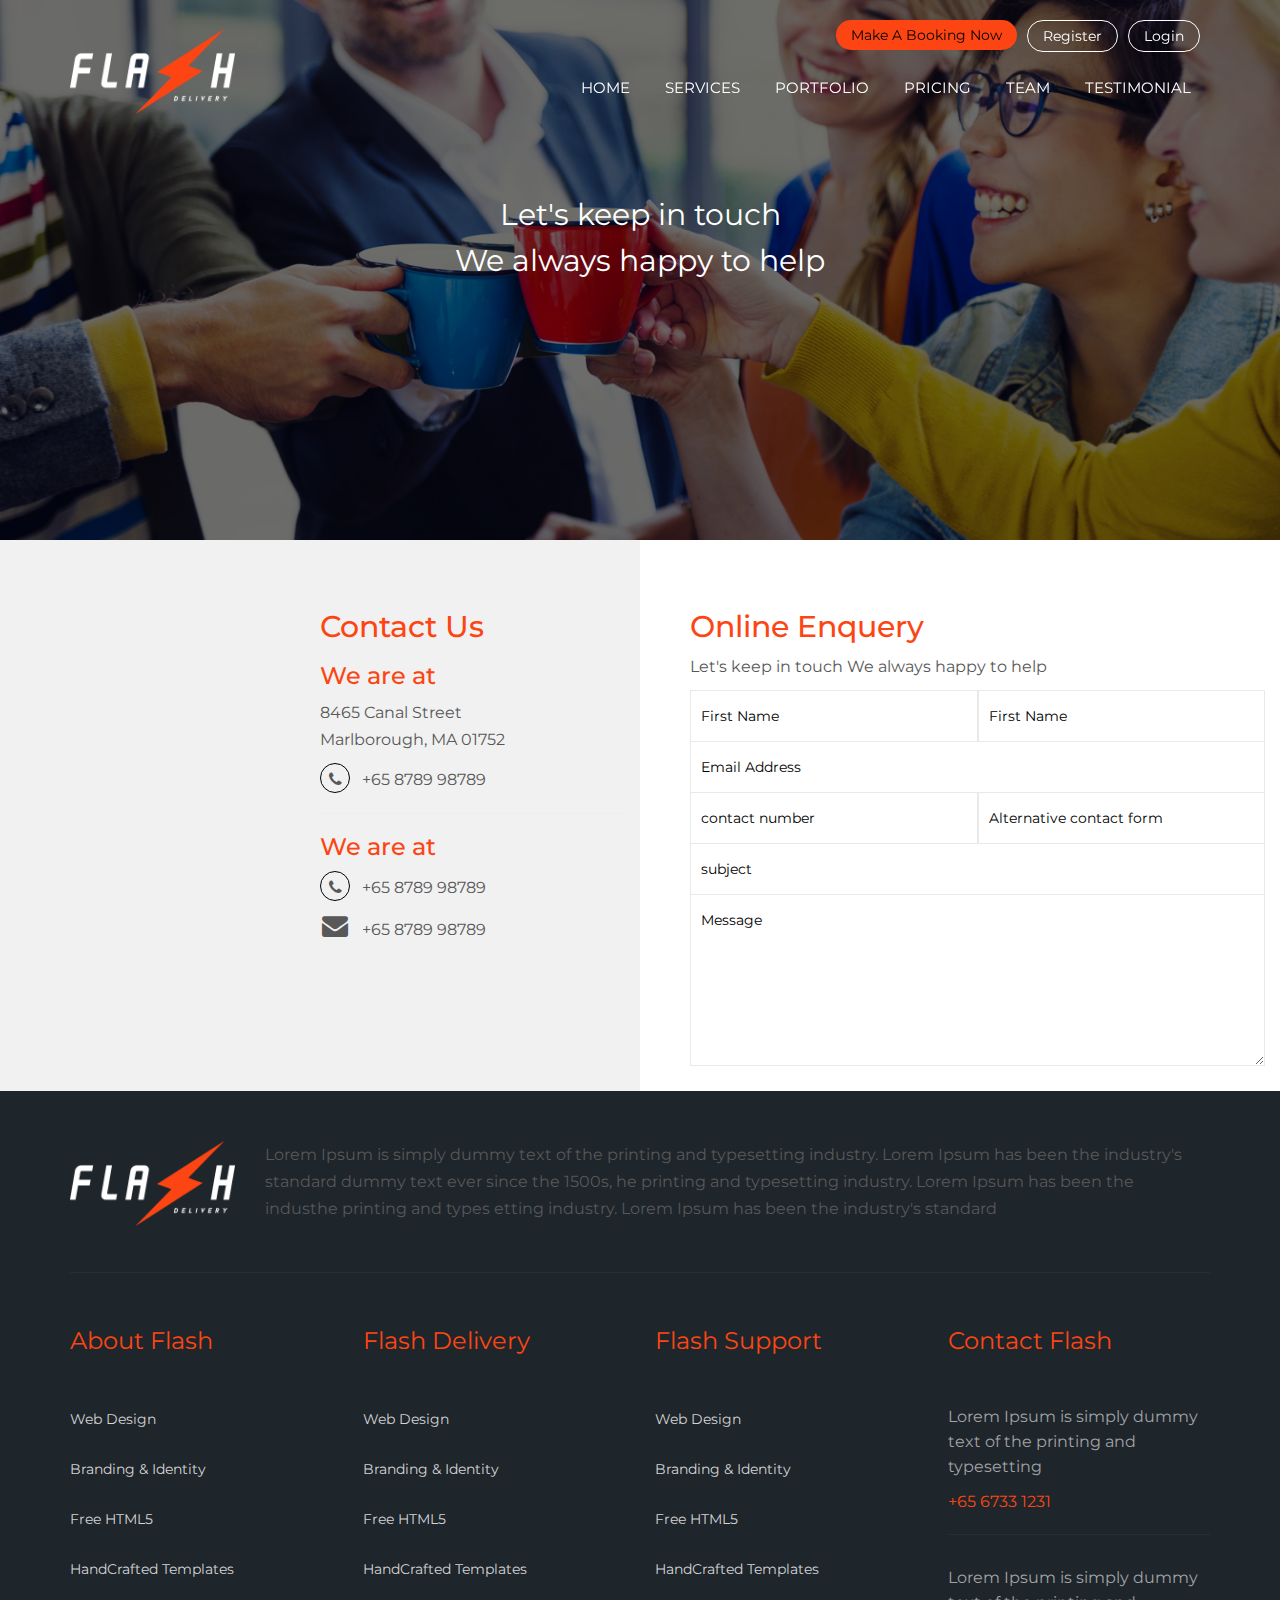
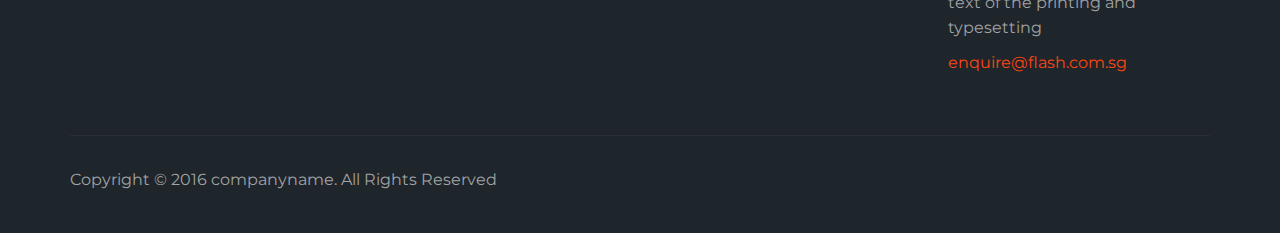
==== html/contact-us.html @ 590dda2b "first commit to bluescheme" ====
<!DOCTYPE html>
<html lang="en">

    <head>
        <meta charset="utf-8">
        <meta http-equiv="X-UA-Compatible" content="IE=edge">
        <meta name="viewport" content="width=device-width, initial-scale=1.0">
        <meta name="description" content="">
        <meta name="author" content="">
        <title>CorPorate</title>
        <!-- Bootstrap CSS -->
        <link href="css/bootstrap.min.css" rel="stylesheet">
        <!-- CSS Custom -->
        <link rel="stylesheet" type="text/css" href="css/style.css">
        <!-- favicon Icon -->
        <!--<link rel="shortcut icon" href="images/favicon.ico" type="image/x-icon">
        <link rel="icon" href="images/favicon.ico" type="image/x-icon">-->
        <!-- CSS Plugins -->
        <link href="css/font-awesome.min.css" rel="stylesheet">
        <link rel="stylesheet" href="css/animate.min.css">
        <!-- HTML5 Shim and Respond.js IE8 support of HTML5 elements and media queries -->
        <!-- WARNING: Respond.js doesn't work if you view the page via file:// -->
        <!--[if lt IE 9]>
            <script src="https://oss.maxcdn.com/libs/html5shiv/3.7.0/html5shiv.js"></script>
            <script src="https://oss.maxcdn.com/libs/respond.js/1.4.2/respond.min.js"></script>
        <![endif]-->
    </head>

    <body>
        <!-- header top section-->
        <header class="navbar-fixed-top" data-spy="affix" data-offset-top="197">
            <div class="container">
                <div class="row">
                    <div class="header_top">
                        <div class="col-md-2">
                            <div class="logo_img">
                                <a href="#"><img src="images/blu/logo.png" alt="logoimage"></a>
                            </div>
                        </div>
                        <div class="col-md-10">
                            <div class="menu_top">
                                <ul class="nav navbar-nav">
                                    <li><a href="#home" class="active">Make a booking now</a></li>
                                    <li><a href="#services" class="">Register</a></li>
                                    <li><a href="#portfolio" class="">Login</a></li>
                                </ul>
                            </div>
                            <div class="menu_bar">
                                <nav role="navigation" class="navbar navbar-default">
                                    <div class="navbar-header">
                                        <button id="menu_slide" aria-controls="navbar" aria-expanded="false" data-toggle="collapse" class="navbar-toggle collapsed" type="button">
                                            <span class="sr-only">Toggle navigation</span>
                                            <span class="icon-bar"></span>
                                            <span class="icon-bar"></span>
                                            <span class="icon-bar"></span>
                                        </button>
                                    </div>
                                    <div class="collapse navbar-collapse" id="navbar">
                                        <ul class="nav navbar-nav">
                                            <li><a href="#home" class="js-target-scroll">Home</a></li>
                                            <li><a href="#services" class="js-target-scroll">Services</a></li>
                                            <li><a href="#portfolio" class="js-target-scroll">Portfolio</a></li>
                                            <li><a href="#pricing" class="js-target-scroll">Pricing</a></li>
                                            <li><a href="#team" class="js-target-scroll">Team</a></li>
                                            <li><a href="#testimonial" class="js-target-scroll">Testimonial</a></li>
                                        </ul>
                                    </div>
                                </nav>
                            </div>
                        </div>
                    </div>
                </div>
            </div>
        </header>
        <!-- header top section-->
        <!-- banner section-->
        <section id="home" class="top_banner_bg service-bg text-center">
            <div class="container">
                <div class="row">
                    <div class="col-md-12">
                        <span class="top_banner_title">Let's keep in touch<br>We always happy to help</span>
                    </div>
                </div>
            </div>
        </section>
        <!-- Tabs Panel-->
        <section class="contact-us">
            <div class="container-fluid">
                <div class="row">
                    <div class="col-md-6 contact-info-left">
                        <h2>Contact Us</h2>
                        <h3>We are at</h3>
                        <p>8465 Canal Street<br>
                            Marlborough, MA 01752</p>
                        <p><i class="fa fa-phone"></i><span>+65 8789 98789</span></p>
                        <hr>
                        <h3>We are at</h3>
                        <p><i class="fa fa-phone"></i><span>+65 8789 98789</span></p>
                        <p><i class="fa fa-envelope"></i><span>+65 8789 98789</span></p>
                    </div>
                    <div class="col-md-6 contact-form">
                        <h2>Online Enquery</h2>
                        <p>Let's keep in touch We always happy to help</p>
                        <form class="form-group">
                            <div class="full">
                                <input type="text" placeholder="First Name" class="half"><input class="half" type="text" placeholder="First Name">
                            </div>
                            <input type="email" placeholder="Email Address" class="full">
                            <input type="text" class="half" placeholder="contact number"><input type="text" placeholder="Alternative contact form" class="alt">
                            <input type="text" placeholder="subject" class="full">
                            <textarea class="full" rows="5"  placeholder='Message'></textarea>
                        </form>
                    </div>
                </div>

            </div>

        </section>
        <footer class="footer">
            <div class="container">
                <div class="row">
                    <div class="col-md-12">
                        <div class="footer-top">
                            <div class="row">
                                <div class="col-md-2">
                                    <div class="footer-logo">
                                        <a href="#"> <img src="images/blu/logo.png" alt=""></a>
                                    </div>
                                </div>
                                <div class="col-md-10">
                                    <p>Lorem Ipsum is simply dummy text of the printing and typesetting industry. Lorem Ipsum has been the industry's standard dummy text ever since the 1500s, he printing and typesetting industry. Lorem Ipsum has been the industhe printing and types etting industry. Lorem Ipsum has been the industry's standard </p>
                                </div>
                            </div>
                        </div>
                    </div>
                    <div class="col-md-12">
                        <div class="footer-bottom">
                            <div class="row">
                                <div class="col-md-3">
                                    <h3>About Flash</h3>
                                    <ul class="float">
                                        <li><a href="#">Web Design</a></li>
                                        <li><a href="#">Branding &amp; Identity</a></li>
                                        <li><a href="#">Free HTML5</a></li>
                                        <li><a href="#">HandCrafted Templates</a></li>
                                    </ul>
                                </div>
                                <div class="col-md-3">
                                    <h3>Flash Delivery</h3>
                                    <ul class="float">
                                        <li><a href="#">Web Design</a></li>
                                        <li><a href="#">Branding &amp; Identity</a></li>
                                        <li><a href="#">Free HTML5</a></li>
                                        <li><a href="#">HandCrafted Templates</a></li>
                                    </ul>
                                </div>
                                <div class="col-md-3">
                                    <h3>Flash Support</h3>
                                    <ul class="float">
                                        <li><a href="#">Web Design</a></li>
                                        <li><a href="#">Branding &amp; Identity</a></li>
                                        <li><a href="#">Free HTML5</a></li>
                                        <li><a href="#">HandCrafted Templates</a></li>
                                    </ul>
                                </div>
                                <div class="col-md-3">
                                    <h3>Contact Flash</h3>
                                    <p>
                                        Lorem Ipsum is simply dummy text of the printing and typesetting
                                        <br><span>+65 6733 1231</span>
                                    </p>
                                    <hr>
                                    <p>
                                        Lorem Ipsum is simply dummy text of the printing and typesetting
                                        <br><span>enquire@flash.com.sg</span>
                                    </p>
                                </div>
                            </div>
                        </div>
                    </div>
                    <div class="col-md-12">
                        <div class="copyright">
                            <p>Copyright © 2016 companyname. All Rights Reserved </p>
                        </div>
                    </div>
                </div>
            </div>
        </footer>
        <script src="js/jquery.min.js"></script>
        <script src="http://maxcdn.bootstrapcdn.com/bootstrap/3.3.7/js/bootstrap.min.js"></script>
        <script src="js/interface.js"></script>
        <script type="text/javascript" src="js/main.js"></script>
    </body>
    <!-- JS Plugins -->

</html>
---- html/css/style.css ----
@charset "utf-8";

/* CSS Document */

@import 'https://fonts.googleapis.com/css?family=Montserrat:400,700';
*::-moz-selection {
    background: #f6b20e none repeat scroll 0 0;
    color: #fff;
}

::-moz-selection {
    background: #64bb67;
    color: #fff;
    text-shadow: none;
}

::selection {
    background: #64bb67;
    color: #fff;
    text-shadow: none;
}
::-webkit-input-placeholder {
   color:#000;
}

:-moz-placeholder { /* Firefox 18- */
   color:#000; 
}

::-moz-placeholder {  /* Firefox 19+ */
   color:#000; 
}

:-ms-input-placeholder {  
   color:#000;
}

body {
    background: #fff;
    font-family: 'Montserrat', sans-serif;
    font-size: 14px;
    line-height: 30px;
    overflow-x: hidden;
    position: relative;
    font-weight: 400;
    color: #fff;
}

section {
    clear: both;
    padding: 110px 0;
}

h1,
h2,
h3,
h4,
h5,
h6 {
    font-family: 'Montserrat', sans-serif;
}


/*h1 {
    font-size: 66px;
}

h2 {
    font-size: 46px;
}

h3 {
    font-size: 36px;
}

h4 {
    font-size: 32px;
}

h5 {
    font-size: 26px;
}

h6 {
    font-size: 22px;
}
*/

ul {
    list-style-type: none;
    margin: 0;
    padding: 0;
}

p {
    font-size: 16px;
    color: #585858;
    line-height: 27px;
}

.secondary-bg {
    background-color: #010a1c;
}

.primary-bg {
    background-color: #fff;
}

.third-bg {
    background-color: #000711;
}

.fourth-bg {
    background-color: #000205;
}

.fifth-bg {
    background-color: #f0efef;
}

a {
    transition-duration: 0.3s;
    -moz-transition-duration: 0.3s;
    -o-transition-duration: 0.3s;
    -webkit-transition-duration: 0.3s;
    -ms-transition-duration: 0.3s;
    text-decoration: none;
    color: #fff;
}

a:hover {
    text-decoration: none;
}

.padding_bottom_none {
    padding-bottom: 0px;
}

.padding_none {
    padding: 0;
}

.clear {
    clear: both;
}

img {
    max-width: 100%;
}

.section_heading.primary-bg > a {
    text-decoration: none;
}

.section_heading.secondary-bg.recent_post > a {
    text-decoration: none;
}

.container {
    position: relative;
    z-index: 1;
}


/*============
  header
===================*/

header {
    background: transparent;
    margin: 0 auto;
    padding: 0;
}

.logo_img {
    padding: 9px 0;
}

.header_top {
    padding: 20px 0;
    transition: all .5s ease-in-out;
}


/* Button styling goes herer */


/*=========
  menu
==========*/

.menu_top a {
    border: 1px solid #fff;
    margin-right: 10px;
    padding: 5px 15px !important;
    border-radius: 20px;
    text-transform: capitalize;
}

.menu_top a.active {
    background-color: #fc4513;
    border: none;
}

.menu_bar {
    float: right;
}

.menu_top {
    float: right;
}

.dropdown .dropdown-toggle::after {
    content: "";
    font-family: fontawesome;
    font-size: 10px;
    font-weight: 400;
    margin: 0 3px;
    position: absolute;
}

.dropdown .dropdown-toggle {
    position: relative;
}

.navbar.navbar-default,
#navbar.collapse.navbar-collapse {
    background-color: transparent;
}

.navbar {
    border: 0 solid hsla(0, 0%, 0%, 0);
    margin-bottom: 0;
    position: relative;
}

.collapse.navbar-collapse {
    background: hsl(0, 0%, 0%) none repeat scroll 0 0;
    margin: 0 auto;
    text-align: right;
}
.navbar ul.nav.navbar-nav {
    float: none;
    text-align: center;
}

.navbar ul.nav.navbar-nav {
    display: inline-block;
    float: none;
    vertical-align: middle;
    margin-top: 20px;
}

.navbar ul.nav.navbar-nav li {
    margin: 0;
    padding: 0 5px;
}

.navbar ul.nav.navbar-nav li:first-child {
    border-left: 0px;
}

.navbar ul.nav.navbar-nav li:last-child {
    border-right: 0px;
}

.navbar ul.nav.navbar-nav li a {
    color: hsl(0, 0%, 100%);
    font-family: 'Montserrat', sans-serif;
    font-size: 15px;
    font-weight: 400;
    padding-left: 10px;
    padding-right: 13px;
    padding-top: 5px;
    padding-bottom: 5px;
    text-transform: uppercase;
    border: 1px solid transparent;
}

.navbar ul.nav.navbar-nav li a:hover {
    border: 1px solid #fff;
    color: #fff;
}

.navbar ul.nav.navbar-nav li.active a {
    background-color:transparent;
    color: #fff;
}

.navbar-collapse {
    overflow-x: visible;
    padding-left: 0;
    padding-right: 0;
}

@media (min-width:990px) {
    .navbar-collapse {
        display: inline-block;
    }
}


/* Banner */

.top_banner_bg {
    background-image: url(../images/blu/banner_image.png);
    background-position: center center;
    background-repeat: no-repeat;
    background-size: cover;
    min-height: 540px;
    padding: 15% 0;
}
.top_banner_bg .top_banner_title{
    font-size: 30px;
    display: inline-block;
    width: 60%;
    margin-bottom: 50px;
    line-height: 46px;
}
.top_banner_bg form select {
    padding: 0px 0 0 42px;
    border: 1px solid white;
    background: transparent;
    -webkit-border-radius: 44px;
    -o-border-radius: 44px;
    -ms-border-radius: 44px;
    border-radius: 44px;
    width: 250px;
    position: relative;
    -webkit-appearance: none;
    -moz-appearance: none;
    appearance: none;
    height: 45px;
}

.top_banner_bg form select option {
    color: #000;
}

.select-wrapper {
    position: relative;
    margin: 0 10px;
}

.select-wrapper:after {
    content: '\f107';
    font-family: FontAwesome;
    color: #fff;
    display: inline-block;
    position: absolute;
    right: 20px;
    top: -5px;
    pointer-events: none;
    font-size: 30px;
}

.select-wrapper:before {
    content: '\f041';
    font-family: FontAwesome;
    color: #bfbebc;
    display: inline-block;
    position: absolute;
    left: 16px;
    top: -5px;
    pointer-events: none;
    font-size: 20px;
}

.top_banner_bg form input[type="submit"] {
    background: #fc4513;
    border: none;
    border-radius: 20px;
    padding: 8px 30px;
    text-transform: capitalize;
    border: 1px solid #fc4513;
    transition: all .5s ease-in-out;
}
.top_banner_bg .select_service:before{
    content: '\f1b2';
    font-family: FontAwesome;
    color: #bfbebc;
    display: inline-block;
    position: absolute;
    left: 16px;
    top: -5px;
    pointer-events: none;
    font-size: 20px;

}
.top_banner_bg form input[type="submit"]:hover {
    background: transparent;
    border: 1px solid #fff;
}


/* download bar section */

.download_bar {
    background-color: #1e252b;
    padding: 20px 0;
}

.download_button span {
    display: inline;
}

.download_button img {
    display: inline;
    margin-left: 20px;
}


/*----- Service section ------*/

.service .service-single h4 strong {
    color: #fc4513;
}

.service .service-single a {
    background-color: #fc4513;
    border-radius: 20px;
    padding: 12px 25px;
    text-transform: capitalize;
}

.service .service-single p:last-child {
    margin-top: 25px;
}
.service-single img{
    height: 60px;
    margin: 0 auto 30px;
}

/*----- Flash delivery section ------*/

.flash-delivery {
    background-image: url("../images/blu/delivery_bg.png");
    background-repeat: no-repeat;
    background-size: cover;
    background-attachment: fixed;
    background-position: center center;
    color: #fff;
}
.delivery-single{
    padding: 20px 0;
}

.flash-delivery .delivery-single p {
    text-align: justify;
    color: #fff;
}

.flash-delivery .delivery-single h4 {
    padding-bottom: 20px;
    text-align: left;
}

.flash-delivery h2 {
    padding: 0 0 50px;
}


/*----- video section ------*/

.video-section h4 {
    padding: 0 20%;
    color: #fc4513;
    font-size: 30px;
}

.video-section p {
    padding: 30px 25%;
}

/*------ Service page style-----*/
.service-bg{
    background-image: url(../images/blu/service_bg.png) !important;
}

/*------ tabs panel atyle------*/
.TabsPanel{
    color:#000;
    padding-top: 0;
}
.nav-pills{
    background: #1e252b;
}
.nav-pills>li {
    float: left;
    width: 33%;
    background: #1e252b;
    text-align: center;
    border-right: 1px solid #4d2c26;
    margin: 0;
    padding: 0;
}
.nav-pills>li:last-child{
    border: none;
    width: 34%;
}
.nav-pills>li>a{
    padding: 20px 15px;
    color: #fc4513;
    font-size: 20px;
}
.nav-pills>li.active>a:focus,.nav>li.active>a:hover,.nav>li.active>a{
    background: #fc4513;
    color: #000;
}
.nav-pills>li.active:after {
    content: '';
    display: block;  
    position: absolute;
    left:45%;
    top: 100%;
    width: 0;
    height: 0;
    border-top: 15px solid #fc4513;
    border-right: 20px solid transparent;
    border-bottom: 0 solid transparent;
    border-left: 20px solid transparent;
}
.nav-pills>li>a{
    border-radius: 0;
}
.nav-pills>li+li {
    margin-left: 0px;
}
.tab-pane{
    padding: 60px 20%;
}
.tab-pane h3{
    color: #fc4513;
    padding:0 20px 20px;
    line-height: 30px;
}
.TabsPanel h2{
    color: #fc4513;
    text-align: center;
    padding: 40px 0 25px;
}
.TabsPanel h4{
    color: #fc4513;
    text-align: left;
    padding: 15px 0px;
}

/*------ Faq page style-----*/

.faq .nav-pills>li.active:after {
    content: '';
    display: block;  
    position: absolute;
    left:45%;
    top: 100%;
    width: 0;
    height: 0;
    border-top: 0px solid #fc4513;
    border-right: 20px solid transparent;
    border-bottom: 0 solid transparent;
    border-left: 0px solid transparent;
}
.faq-bg{
    background-image: url(../images/blu/faq_bg.png) !important;
}
.faq-bg img{
    display: inline;
    margin-right: 10px;
    padding-bottom: 20px;
}
.faq-tab .tab-pane{
    padding:20px;
}
.faq-tab .panel-default{
    border-bottom: 1ps solid #ececc;
    border-top: none;
    border-left: none;
    border-right: none;
    position: relative;
}
.faq-tab .panel-heading{
    border: none;
    background: none;
    padding: 0;
    border-bottom: none;
    position: relative;
}
.faq-tab .panel-title a{
    padding-left: 80px;
    text-decoration: none;
}

.faq-tab .panel-body{
    border-top:none !important;
    padding: 15px 0;
    text-align: left;
}
.faq-tab .panel-collapse{
    padding-left:120px;
}
.faq-tab h4{
    color: #fc4513;
    text-align: left;
    padding: 25px 0px;
    font-size: 28px;
}
.more-less {
    float: left;
    color: #aaaaaa;
    height: 40px;
    width: 40px;
    border-radius: 50%;
    border: 1px solid #aaa;
    text-align: center;
    line-height: 40px !important;
    font-size: 20px !important;
    font-weight: 400 !important;
}
/*------contact us page-----*/
.contact-info-left{    
        padding-left: 25%;
        padding-top: 50px;
}
.contact-us{
    background: #f1f1f1;
    padding: 0px;
}
.contact-form{
    background: #fff;
    padding-top: 50px;
    padding-left: 50px;
}
.contact-info-left h2,.contact-form h2,.contact-info-left h3{
    color: #fc4513;
}
.contact-info-left i.fa-phone{
    height: 30px;
    width: 30px;
    border: 1px solid #000;
    border-radius: 50%;
    text-align: center;
    line-height: 30px;
    margin-right: 12px;
}
.contact-info-left i.fa-envelope{
    height: 30px;
    width: 30px;
    text-align: center;
    line-height: 30px;
    margin-right: 12px;
    font-size: 26px;
}
.contact-form textarea{
    padding: 10px;
}

.contact-form textarea{
    border-top: 1px solid #e9e9e9;
    border-left: 1px solid #e9e9e9;
    border-bottom:1px solid #e9e9e9;
    border-right: 1px solid #e9e9e9;
}
.contact-form input[type='text'],.contact-form input[type='email']{
    border-top: 1px solid #e9e9e9;
    border-left: 1px solid #e9e9e9;
    border-bottom: 0px;
    border-right: 1px solid #e9e9e9;
}
.contact-form input{
    padding: 10px;
    color:#000;
}
.half{
    width: 50%;
}
.full{
    width: 100%;
}
.alt{
    width: 50%;
}
/*--- how it works page-----*/
.hw_banner{
    padding: 15% 0 10%;
}
.hw_banner .top_banner_title{
    width: 70%;
}
.pointer{
    position: absolute;
    left: 27%;
    top: 50px;
}
.pointer a{
    color: #c8c8c8;
    -webkit-border-radius: 50%;
    -moz-border-radius: 50%;
    border-radius: 50%;
    border: 1px solid #cdcdcd;
    display: inline-block;
    height: 40px;
    width: 40px;
    text-align: center;
    line-height: 40px;
    margin: 0 30px;
    background: #fff;
}
.red{
    background: #fc4513 !important;
    color: #fff !important;
}

/*--------slideshow------*/
.slideshow{
    padding-top: 70px;
    padding-bottom: 180px;
    background: #f1f1f1;
}
.slideshow h2{
    color: #fc4513;
    text-align: center;
}
/*------driver page text banner-----*/
.text-banner h2{
    color: #fc4513; 
    padding: 10px;
}
.text-banner{background: #1e252b;}
.text-banner p{padding: 10px;color: #fff;}
.text-banner img{
    display: inline;
    margin-right: 10px;
}
/*--------footer---------*/

footer {
    padding: 50px 0 0;
    background-color: #1e252b;
}

.footer-top {
    border-bottom: 1px solid #282e33;
    float: left;
    padding-bottom: 40px;
    margin-bottom: 35px;
}

.footer-bottom h3 {
    color: #fc4513;
    padding-bottom: 30px;
    font-weight: 400;
}

.footer-bottom ul li {
    padding: 10px 0;
}

.footer-bottom ul li a {
    color: #d3d4d5;
}

.footer-bottom p {
    color: #a2a3a5;
    line-height: 25px;
    padding-top: 10px;
}

.footer-bottom hr {
    border-color: #282e33;
}

.footer-bottom span {
    color: #fc4513;
    margin-top: 10px;
    display: block;
}

.copyright {
    padding: 30px 0;
    border-top: 1px solid #282e33;
    margin-top: 50px;
    color: #a2a3a5;
}

.copyright p {
    color: #a2a3a5;
}


/*-----affix code------*/
.affix{
    background: #000;
}
.affix .header_top{
    padding: 0;
}
/*----------3d slider styling------*/
.dg-container{
    width: 90%;
    height: auto;
    position: relative;
    padding-bottom: 200px;
}
.dg-wrapper{
    width: 200px;
    height: 316px;
    margin: 0 auto;
    position: relative;
    -webkit-transform-style: preserve-3d;
    -moz-transform-style: preserve-3d;
    -o-transform-style: preserve-3d;
    -ms-transform-style: preserve-3d;
    transform-style: preserve-3d;
    -webkit-perspective: 1000px;
    -moz-perspective: 1000px;
    -o-perspective: 1000px;
    -ms-perspective: 1000px;
    perspective: 1000px;
}
.dg-wrapper a{
    width: 482px;
    height: 316px;
    display: block;
    position: absolute;
    left: 0;
    top: 0;
}
.dg-wrapper a.dg-transition{
    -webkit-transition: all 0.5s ease-in-out;
    -moz-transition: all 0.5s ease-in-out;
    -o-transition: all 0.5s ease-in-out;
    -ms-transition: all 0.5s ease-in-out;
    transition: all 0.5s ease-in-out;
}
.dg-wrapper a img{
    display: block;
    padding: 70px 0px 0px 1px;
}
.dg-wrapper a div{
    font-style: italic;
    text-align: center;
    line-height: 50px;
    text-shadow: 1px 1px 1px rgba(255,255,255,0.5);
    color: #333;
    font-size: 16px;
    width: 100%;
    display: none;
    position: absolute;
    top: 0;
    right: 90px;
}
.dg-wrapper a.dg-center div{
    display: block;
}
.dg-container nav{
    z-index: 1000;
    float: left;
    width: 100%;
}
.dg-container nav span{
    float: left;
    cursor:pointer;
    width: 24px;
    height: 25px;
    opacity: 0.8;
}
.dg-container nav span:hover{
    opacity: 1;
}
.dg-container nav span.dg-next{
    background-position: top right;
    margin-left: 10px;
}
.dg-prev{
    position: absolute;
    top: 60%;
    left: 29%;
}
.dg-next{
    position: absolute;
    right: 23%;
    top: 60%;
}
.dg-prev i,.dg-next i{
    background: #fff;
    color: #d6d6d6;
    border: 1px solid;
    height: 40px;
    width: 40px;
    border-radius: 50%;
    text-align: center;
    line-height: 36px;
    margin: 0;
    transition: all .5s ease-in-out;
}
.dg-prev i{
    padding-right: 5px;
}
.dg-next i{
    padding-left: 0px;
}
.dg-prev i:hover,.dg-next i:hover{
    border: 1px solid #000;
    color: #000;
}
/*-------- responsive----------*/

@media (max-width:767px) {
    .collapse.navbar-collapse {
        overflow: scroll;
    }
    .dropdown-menu {
        position: relative;
        width: 100%;
    }
    .navbar-fixed-bottom .navbar-collapse,
    .navbar-fixed-top .navbar-collapse {
        max-height: 365px;
    }
    .tags > ul {
        margin: 0 auto;
        padding: 0;
        text-align: center;
        width: 170px;
    }
    .navbar.navbar-default,
    #navbar.collapse.navbar-collapse {
        background-color: hsl(0, 0%, 0%);
    }
    .section_sub_btn .btn.btn-default {
        padding: 10px 20px;
    }
    .footer_top li {
        font-size: 15px;
        height: 45px;
        line-height: 3;
        margin: 7px 5px;
        text-align: center;
        width: 45px;
    }
    .footer_bottom.fourth-bg a {
        font-size: 15px;
        height: 30px;
        line-height: 28px;
        width: 30px;
    }
    .footer_bottom p {
        font-size: 13px;
    }
    .blog_post > p {
        font-size: 15px;
    }
    .blog_post > h4 {
        font-size: 25px;
    }
    .tag-detail {
        text-align: center;
    }
    section.coming_soon_bg {
        padding: 60px 0 90px;
    }
    .coming_soon_img {
        margin: 50px 0;
        text-align: center;
    }
    .coming_soon_footer a {
        font-size: 18px;
    }
    .coming_soon_footer ul {
        float: none;
        text-align: center;
    }
    .coming_soon_footer p {
        font-size: 13px;
        display: block;
        text-align: center;
    }
    .search_btn-2 .btn.btn-default {
        border-radius: 15px;
    }
    .email_field .form-control {
        width: 100%;
    }
    .search_btn-2 {
        text-align: center;
        width: 100%;
        position: inherit;
        margin-bottom: 60px;
    }
    #defaultCountdown {
        margin: 0 auto;
        padding: 10px 0 0px;
        text-align: center;
    }
    #defaultCountdown .countdown-section .countdown-period {
        font-size: 14px;
        line-height: 45px;
    }
    #defaultCountdown .countdown-section .countdown-amount {
        font-size: 27px;
        line-height: 20px;
        padding: 16px 0;
    }
    #defaultCountdown .countdown-section {
        height: 144px;
        margin: 0 7px 0 auto;
        width: 55px;
    }
    .coming_soon_detail h2 {
        font-size: 31px;
        line-height: 40px;
        text-align: center;
    }
    .coming_soon_detail {
        width: 100%;
        margin-top: 40px;
    }
    .panel-body {
        padding: 10px 0;
        text-align: center;
    }
    .panel-title a {
        font-size: 20px;
    }
    .about_us_img {
        float: none;
    }
    .about_us_detail li {
        float: none;
        width: 100%;
    }
    .text_404 {
        float: none;
        margin: 0 auto;
        width: 100%;
    }
    .text_404 h1 {
        font-size: 140px;
        padding-bottom: 0;
    }
    .not_found {
        float: none;
        margin: 0 auto;
        width: 100%;
    }
    .not_found h2 {
        font-size: 72px;
    }
    .not_found h3 {
        font-size: 35px;
        line-height: 50px;
        margin: 0;
    }
    .error_detail h3 {
        font-size: 25px;
    }
    .error_form .form-control {
        width: 100%;
    }
    .search_btn {
        position: inherit;
    }
    .navbar ul li {
        border-left: none;
        border-right: none;
    }
    .nav_icon {
        display: block;
        margin: 10px 0;
    }
    .nav.navbar-nav.navbar-right {
        display: none;
        margin-top: 15px;
    }
    .menu_bar ul li {
        padding: 10px 20px;
        text-align: left;
        display: block;
        cursor: pointer;
    }
    .navbar ul li {
        line-height: 15px;
        list-style: outside none none;
        margin: 5px 0;
        padding: 0;
        vertical-align: middle;
        width: 100%;
    }
    .navbar {
        padding: 5px 0;
        position: relative;
    }
    .navbar-toggle {
        float: none;
        margin: 10px;
        padding: 10px;
    }
    .navbar-header {
        text-align: center;
    }
    .navbar ul.nav.navbar-nav {
        display: block;
    }
    .navbar ul.nav.navbar-nav li a {
        text-align: center;
    }
    .menu_bar {
        display: inline;
        padding: 15px 0;
    }
    .navbar-collapse {
        border-top: none;
    }
    .dropdown-menu li:hover {
        background: hsl(39, 100%, 50%) none repeat scroll 0 0;
        color: #fff;
    }
    .navbar-default .navbar-nav > .open > a,
    .navbar-default .navbar-nav > .open > a:focus,
    .navbar-default .navbar-nav > .open > a:hover {
        background-color: hsl(39, 100%, 50%);
        color: hsl(0, 0%, 33%);
    }
    .navbar-default .navbar-nav .open .dropdown-menu > li > a:focus,
    .navbar-default .navbar-nav .open .dropdown-menu > li > a:hover {
        background-color: hsla(0, 0%, 0%, 0);
        color: hsl(0, 0%, 100%);
    }
    .logo_img {
        float: left;
        padding: 9px 0;
        position: relative;
        z-index: 1;
    }
    .present {
        text-align: center;
    }
    .present h1 {
        font-size: 40px;
        line-height: 60px;
        padding-bottom: 50px;
    }
    .section_btn {
        margin: 20px 0 30px;
    }
    .present_img {
        margin: 0 auto;
        text-align: center;
    }
    .section_heading h2 {
        font-size: 35px;
        line-height: 50px;
    }
    .section_heading h4 {
        font-size: 20px;
        line-height: 30px;
    }
    .features_detail {
        margin-top: 30px;
    }
    .features_detail li {
        border-right: none;
        text-align: center;
        width: 100%;
    }
    .features_img {
        text-align: center;
        width: 100%;
    }
    .services_img {
        display: none;
    }
    .services_img_n {
        margin: 0 auto;
        padding: 20px 5px 0;
        text-align: center;
        width: 100%;
    }
    .services_detail {
        margin: 0 0 30px;
        text-align: center;
    }
    .services_detail li {
        padding: 50px 0 0px;
        margin: 0 auto;
    }
    .services_detail span {
        float: none;
    }
    .services_detail h5 {
        float: none;
        padding: 10px 20px 5px;
        display: block;
    }
    .services_detail p {
        float: none;
        width: 100%;
    }
    .how_it_work_m {
        margin-top: 15px;
        text-align: center;
    }
    .how_it_work_m.text-right h5::before {
        display: none;
    }
    .how_it_work_m.text-right h5::after {
        display: none;
    }
    .how_it_work_m.text-right h5 {
        line-height: 35px;
    }
    .how_it_work_m p {
        margin: 0 0 30px;
    }
    .workng_img {
        margin: 0 auto 40px;
    }
    .how_it_work_m.text-let h5::before {
        display: none;
    }
    .how_it_work_m.text-left h5::after {
        display: none;
    }
    .how_it_work_m.text-left h5 {
        line-height: 35px;
    }
    .tags li {
        background: hsl(0, 0%, 100%) none repeat scroll 0 0;
        display: block;
        margin: 10px 0;
        width: 100%;
    }
    .port_img1 {
        float: none;
        padding: 0;
        margin-bottom: 15px;
    }
    .table-1 {
        margin: 10px 0 25px;
    }
    .member_img {
        margin: 0 auto;
        text-align: center;
        width: 77%;
    }
    .member_name {
        margin: 0 auto;
        width: 77%;
    }
    .member_detail {
        margin: 0 0 30px;
    }
    .testimonial_slide {
        width: 100%;
        padding: 15px 0 0 15px;
    }
    .testi-text {
        padding: 0 16px;
    }
    article {
        margin: 0 0 70px;
    }
    .blog_detail {
        width: 90%;
    }
    .blog_image {
        text-align: center;
        margin: 0 auto;
    }
    .contact_text h5 {
        line-height: 40px;
        margin: 0;
        padding: 7px 1px 5px 30px;
        width: 200px;
        font-size: 16px;
    }
    .contact_text span {
        padding: 11px 0;
    }
    .contact_text li {
        display: block;
        margin: 0 auto;
    }
    .contact_text {
        margin-left: auto;
        margin-top: 45px;
    }
    .subscribe {
        text-align: center;
    }
    .workng_img {
        margin: 30px auto 40px;
    }
    .section_btn .btn.btn-default {
        margin: 20px 5px 0;
    }
    .footer_top > h4 {
        font-size: 20px;
        line-height: 30px;
        margin: 0 auto 25px;
    }
    .features_detail li:nth-child(2n) {
        text-align: center;
    }
    .features_detail li:nth-last-child(2) {
        border-bottom: 1px solid hsl(0, 0%, 80%);
    }
    .pull-right {
        float: none;
        width: 100%;
    }
    .contact_text span {
        font-size: 30px;
    }
}

@media (min-width:500px) and (max-width:991px) {
    .tags li {
        display: inline-block;
        list-style: outside none none;
        margin: 10px 10px;
    }
    .subscribe_form .form-group {
        margin-bottom: 20px;
        padding: 0;
    }
    .contact_form .form-group {
        margin-bottom: 20px;
        padding: 0;
    }
    .contact_text h5 {
        width: auto;
    }
    .tag-detail {
        text-align: center;
    }
    section.coming_soon_bg {
        padding: 60px 0 200px;
    }
    .form-group {
        margin-bottom: 45px;
        padding: 60px 0 40px;
    }
    .search_btn-2 .btn.btn-default {
        border-radius: 0 15px 15px 0;
        margin: 0;
    }
    .email_field .form-control {
        float: none;
        width: 100%;
    }
    .search_btn-2 {
        margin-top: -140px;
        position: relative;
        right: -4px;
        text-align: right;
        top: 0;
        z-index: 1;
    }
    .coming_soon_footer p {
        display: block;
        font-size: 18px;
        text-align: center;
    }
    #defaultCountdown {
        margin: 0 auto;
        padding: 10px 0 0px;
        text-align: center;
    }
    #defaultCountdown .countdown-section .countdown-period {
        font-size: 20px;
        line-height: 45px;
    }
    #defaultCountdown .countdown-section .countdown-amount {
        font-size: 30px;
        line-height: 20px;
        padding: 30px 0;
    }
    #defaultCountdown .countdown-section {
        height: 144px;
        margin: 0 20px 0 auto;
        width: 80px;
    }
}


/*--------768-992-------*/

@media (min-width:768px) and (max-width:992px) {
    .logo_img {
        padding: 9px 0;
        text-align: center;
    }
    .navbar ul.nav.navbar-nav li {
        list-style: outside none none;
        margin: 0;
        padding: 0 2px;
    }
    .navbar ul.nav.navbar-nav li a {
        font-size: 13px;
        padding-left: 9px;
        padding-right: 12px;
    }
    .present {
        margin-top: 50px;
    }
    .coming_soon_footer ul {
        float: none;
        margin: 0;
        padding: 0;
        text-align: center;
    }
    .coming_soon_img {
        margin: 50px 0 auto;
        text-align: center;
    }
    .search_btn-2 .btn.btn-default {
        border-radius: 0 15px 15px 0;
        margin: 0;
    }
    .email_field .form-control {
        float: none;
        width: 100%;
    }
    .search_btn-2 {
        margin-top: -140px;
        position: relative;
        right: -4;
        text-align: right;
        top: 0;
        z-index: 1;
    }
    .coming_soon_footer p {
        display: block;
        font-size: 18px;
        text-align: center;
    }
    #defaultCountdown {
        margin: 0 auto;
        padding: 10px 0 0px;
        text-align: center;
    }
    #defaultCountdown .countdown-section .countdown-period {
        font-size: 20px;
        line-height: 45px;
    }
    #defaultCountdown .countdown-section .countdown-amount {
        font-size: 30px;
        line-height: 20px;
        padding: 40px 0;
    }
    #defaultCountdown .countdown-section {
        height: 144px;
        margin: 0 20px 0 auto;
        width: 105px;
    }
    .coming_soon_detail h2 {
        font-size: 50px;
        line-height: 60px;
        text-align: center;
    }
    .coming_soon_detail {
        width: 100%;
        margin-top: 40px;
    }
    .about_us_detail {
        text-align: center;
    }
    .panel-body {
        padding: 10px 0;
        text-align: center;
    }
    .panel-title a {
        font-size: 20px;
    }
    .about_us_img {
        float: none;
    }
    .text_404 {
        float: left;
        margin: 0 auto;
        width: 49%;
    }
    .text_404 h1 {
        font-size: 160px;
        padding-bottom: 0;
    }
    .not_found {
        float: left;
        margin: 0 auto;
        width: 49%;
    }
    .not_found h2 {
        font-size: 82px;
    }
    .not_found h3 {
        font-size: 40px;
        line-height: 50px;
        margin: 0;
    }
    .error_detail h3 {
        font-size: 27px;
    }
    .error_form .form-control {
        width: 80%;
    }
    .search_btn {
        bottom: -33px;
        left: 360px;
        position: absolute;
        right: 0;
    }
    .present {
        text-align: center;
    }
    .present h1 {
        font-size: 40px;
        line-height: 60px;
        padding-bottom: 50px;
    }
    .section_btn {
        margin: 20px 0 30px;
    }
    .present_img {
        margin: 0 auto;
        text-align: center;
    }
    section {
        padding: 60px 0;
    }
    .section_heading h2 {
        font-size: 40px;
    }
    .section_heading h4 {
        font-size: 26px;
        line-height: 40px;
    }
    .features_detail {
        margin-top: 30px;
    }
    .features_detail li {
        border-right: none;
        text-align: center;
        width: 100%;
    }
    .features_img {
        text-align: center;
    }
    .features_detail li:nth-child(2n) {
        text-align: center;
    }
    .features_detail li:nth-last-child(2) {
        border-bottom: 1px solid #cccccc;
    }
    .features_img.pull-left {
        float: none;
        width: 100%;
    }
    .services_img_n {
        margin: 0 auto;
        text-align: center;
    }
    .how_it_work_m {
        margin-top: 15px;
        text-align: center;
    }
    .how_it_work_m.text-right h5::before {
        display: none;
    }
    .how_it_work_m.text-right h5::after {
        display: none;
    }
    .how_it_work_m.text-right h5 {
        line-height: 35px;
    }
    .how_it_work_m p {
        margin: 0 0 30px;
    }
    .workng_img {
        margin: 0 auto 40px;
    }
    .how_it_work_m.text-left h5::before {
        display: none;
    }
    .how_it_work_m.text-left h5::after {
        display: none;
    }
    .how_it_work_m.text-left h5 {
        line-height: 35px;
    }
    .port_img1 {
        width: 100%;
    }
    .table-1 {
        margin: 10px 0 25px;
    }
    .member_detail {
        margin: 0 0 30px;
    }
    .member_detail {
        float: left;
        margin: 0 10px 30px;
        width: 46%;
    }
    article {
        margin: 0 0 70px;
    }
    .blog_image {
        text-align: center;
        margin: 0 auto;
    }
    .blog_detail {
        width: 90%;
    }
    .contact_text h5 {
        font-size: 16px;
        width: auto;
    }
    .contact_text span {
        padding: 10px 20px;
    }
    .contact_text li {
        display: block;
        margin: 0 auto;
    }
    .contact_text {
        margin-left: auto;
        margin-top: 45px;
    }
    .subscribe {
        text-align: center;
    }
    .workng_img {
        margin: 30px auto 40px;
    }
    .section_btn .btn.btn-default {
        margin: 20px 5px 0;
    }
    .footer_top > h4 {
        font-size: 25px;
    }
    .footer_top li {
        font-size: 20px;
        margin: 25px 5px 10px;
    }
}


/*----------992px -1200px -----------*/

@media (min-width:993px) and (max-width:1200px) {
    .contact_text h5 {
        width: 310px;
    }
    .search_btn-2 .btn.btn-default {
        border-radius: 0 15px 15px 0;
        margin: 0;
    }
    .email_field .form-control {
        float: none;
        width: 100%;
    }
    .search_btn-2 {
        margin-top: -75px;
        position: relative;
        right: -4px;
        text-align: right;
        top: 0;
        z-index: 1;
    }
    .coming_soon_detail {
        width: 94%;
    }
    .about_us_detail li {
        width: 45%;
    }
    .app_screenshot {
        width: 25%;
    }
    .navbar ul.nav.navbar-nav li a {
        font-size: 15px;
        padding-left: 4px;
        padding-right: 4px;
    }
    .present h1 {
        padding-bottom: 65px;
    }
    .section_btn .btn.btn-default {
        margin: 30px 5px 0;
    }
    .features_detail h5 {
        font-size: 22px;
    }
    .features_img {
        padding-top: 30px;
    }
    .features_detail {
        margin-top: 70px;
    }
    .services_img {
        width: 49%;
    }
    .services_img_n {
        float: left;
        width: 49%;
    }
    .services_detail span {
        padding: 23px 24px;
    }
    .services_detail {
        margin-left: 15px;
        margin-top: 15px;
    }
    .how_it_work_m {
        margin-top: 20px;
    }
    .blog_detail {
        width: 85%;
    }
    .contact_text h5 {
        font-size: 16px;
    }
    .navbar ul.nav.navbar-nav li a {
        font-size: 15px;
        font-weight: 400;
        padding-left: 4px;
        padding-right: 4px;
        text-transform: uppercase;
    }
    .error_detail h3 {
        margin: 0 auto;
        padding: 60px 0;
    }
    .search_btn {
        left: 244px;
    }
}
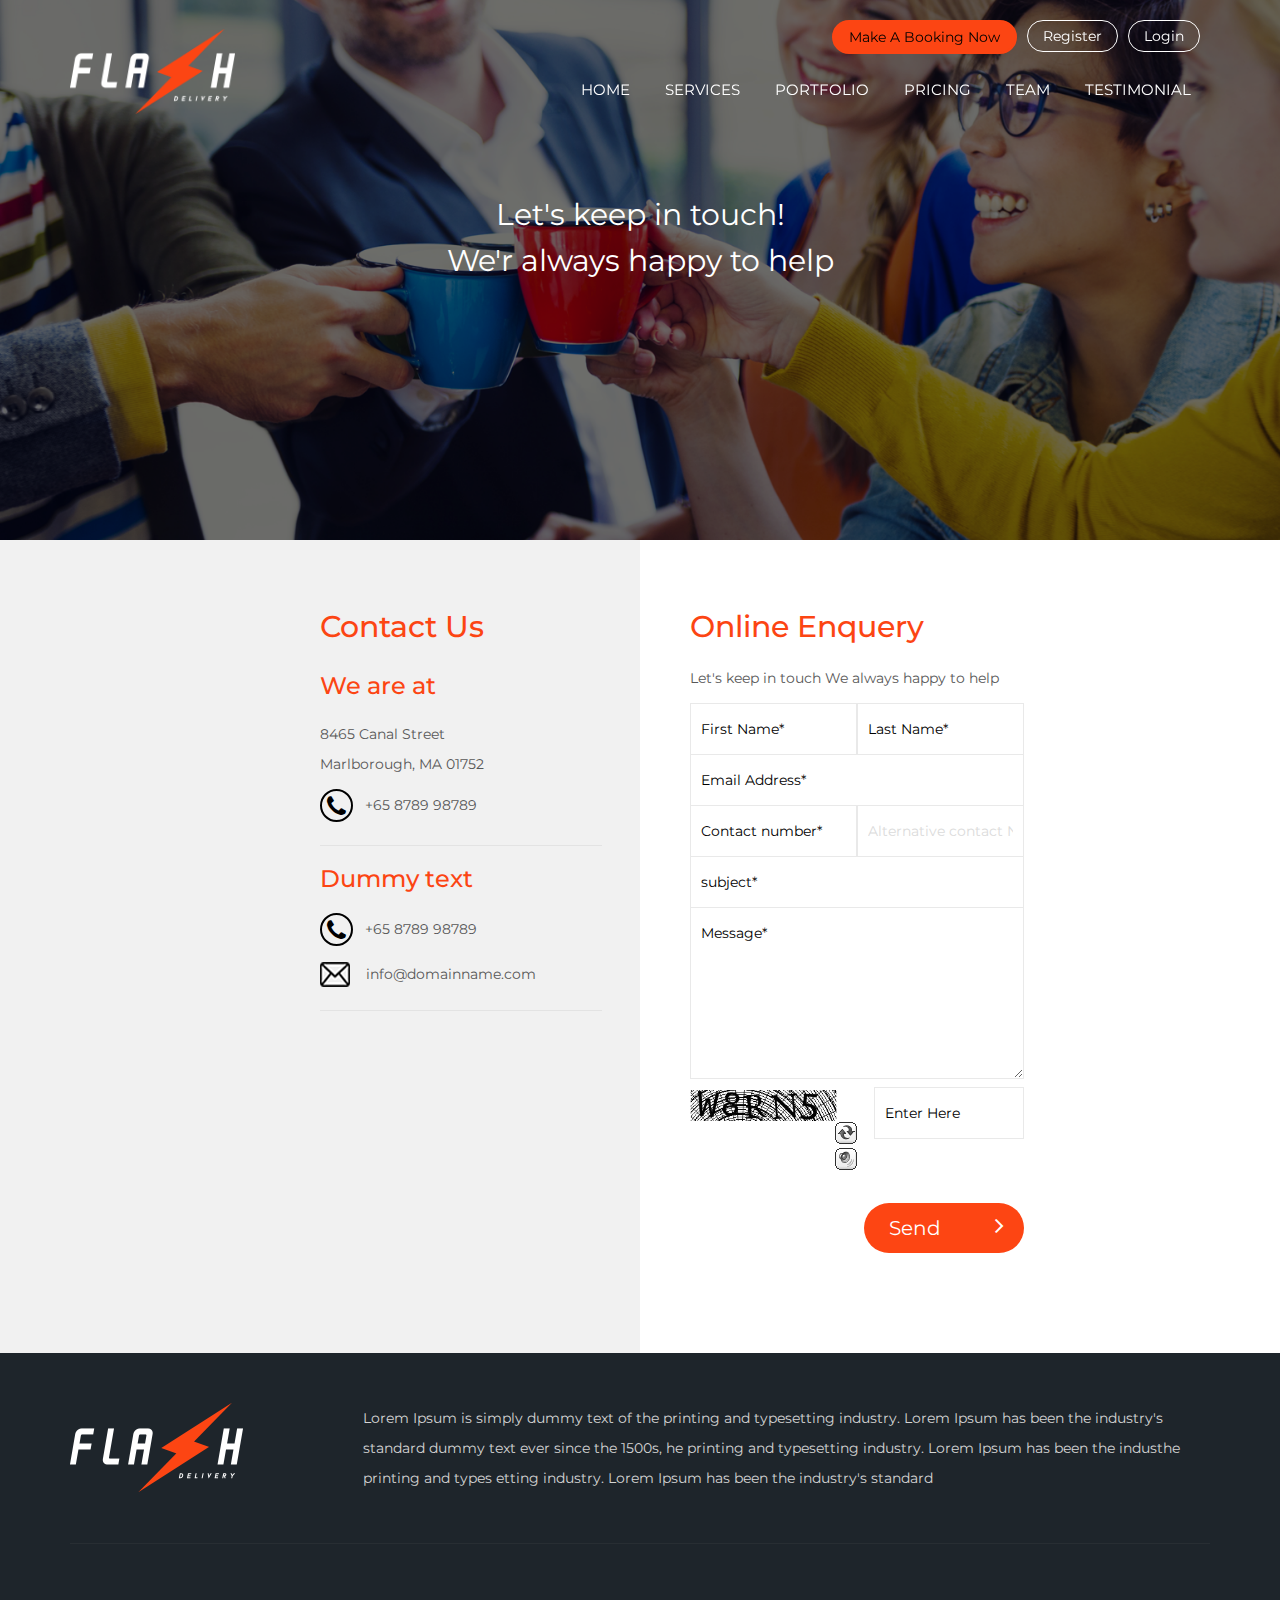
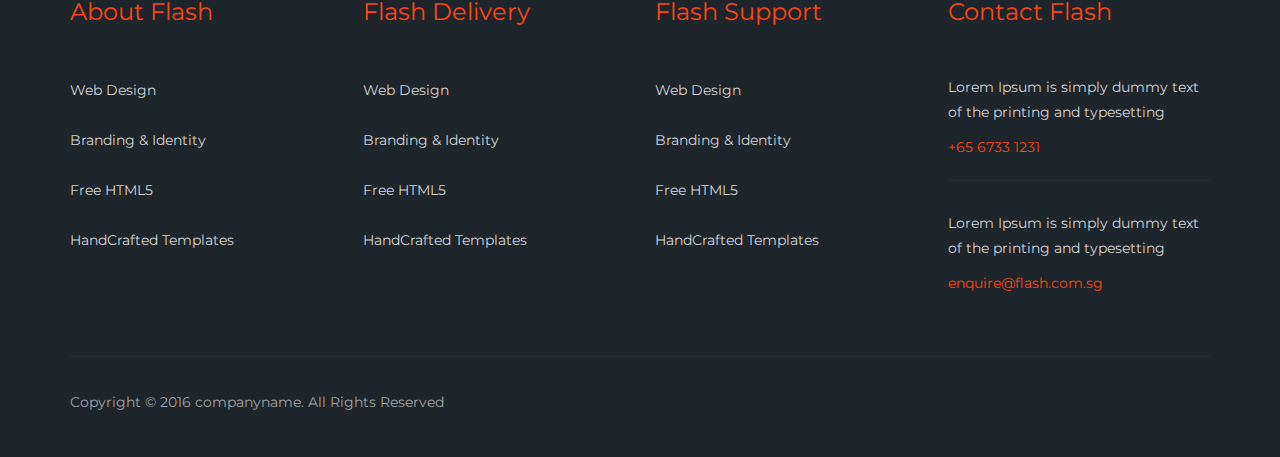
==== commit 2a6da4e8: "updated html from office" ====
--- a/html/contact-us.html
+++ b/html/contact-us.html
@@ -48,7 +48,7 @@
                             <div class="menu_bar">
                                 <nav role="navigation" class="navbar navbar-default">
                                     <div class="navbar-header">
-                                        <button id="menu_slide" aria-controls="navbar" aria-expanded="false" data-toggle="collapse" class="navbar-toggle collapsed" type="button">
+                                        <button id="menu_slide" aria-controls="navbar" data-target="#navbar" aria-expanded="false" data-toggle="collapse" class="navbar-toggle collapsed" type="button">
                                             <span class="sr-only">Toggle navigation</span>
                                             <span class="icon-bar"></span>
                                             <span class="icon-bar"></span>
@@ -78,7 +78,7 @@
             <div class="container">
                 <div class="row">
                     <div class="col-md-12">
-                        <span class="top_banner_title">Let's keep in touch<br>We always happy to help</span>
+                        <span class="top_banner_title">Let's keep in touch!<br>We'r always happy to help</span>
                     </div>
                 </div>
             </div>
@@ -94,21 +94,28 @@
                             Marlborough, MA 01752</p>
                         <p><i class="fa fa-phone"></i><span>+65 8789 98789</span></p>
                         <hr>
-                        <h3>We are at</h3>
+                        <h3>Dummy text</h3>
                         <p><i class="fa fa-phone"></i><span>+65 8789 98789</span></p>
-                        <p><i class="fa fa-envelope"></i><span>+65 8789 98789</span></p>
+                        <p class="envelope">
+                            <!--<i class="fa fa-envelope"></i>-->
+                            <img src="images/blu/envelop.png" class="img-responsive">
+                            <span>info@domainname.com</span></p>
+                        <hr>
                     </div>
                     <div class="col-md-6 contact-form">
                         <h2>Online Enquery</h2>
                         <p>Let's keep in touch We always happy to help</p>
                         <form class="form-group">
                             <div class="full">
-                                <input type="text" placeholder="First Name" class="half"><input class="half" type="text" placeholder="First Name">
-                            </div>
-                            <input type="email" placeholder="Email Address" class="full">
-                            <input type="text" class="half" placeholder="contact number"><input type="text" placeholder="Alternative contact form" class="alt">
-                            <input type="text" placeholder="subject" class="full">
-                            <textarea class="full" rows="5"  placeholder='Message'></textarea>
+                                <input type="text" placeholder="First Name*" class="half"><input class="half" type="text" placeholder="Last Name*">
+                            </div>
+                            <input type="email" placeholder="Email Address*" class="full">
+                            <input type="text" class="half" placeholder="Contact number*"><input type="text" placeholder="Alternative contact Number" class="alt">
+                            <input type="text" placeholder="subject*" class="full">
+                            <textarea class="full" rows="5"  placeholder='Message*'></textarea>
+                            <div class="half captcha-block"><img class="img-responsive" src="images/blu/captcha.png"><div class="block"><img src="images/blu/reload.png" class="img-responsive"><img src="images/blu/sound.png" class="img-responsive"></div></div>
+                            <div class="half captcha-input"><input type="text" placeholder="Enter Here" class="full"></div>
+                            <div class="full submit-button"><input type="submit" class="btn btn-default" value="send"></div>
                         </form>
                     </div>
                 </div>
@@ -122,12 +129,12 @@
                     <div class="col-md-12">
                         <div class="footer-top">
                             <div class="row">
-                                <div class="col-md-2">
+                                <div class="col-md-3">
                                     <div class="footer-logo">
                                         <a href="#"> <img src="images/blu/logo.png" alt=""></a>
                                     </div>
                                 </div>
-                                <div class="col-md-10">
+                                <div class="col-md-9">
                                     <p>Lorem Ipsum is simply dummy text of the printing and typesetting industry. Lorem Ipsum has been the industry's standard dummy text ever since the 1500s, he printing and typesetting industry. Lorem Ipsum has been the industhe printing and types etting industry. Lorem Ipsum has been the industry's standard </p>
                                 </div>
                             </div>
--- a/html/css/style.css
+++ b/html/css/style.css
@@ -3,6 +3,8 @@
 /* CSS Document */
 
 @import 'https://fonts.googleapis.com/css?family=Montserrat:400,700';
+/*@import url('https://maxcdn.bootstrapcdn.com/bootstrap/3.3.6/css/bootstrap.min.css');
+@import url('https://maxcdn.bootstrapcdn.com/font-awesome/4.6.1/css/font-awesome.min.css');*/
 *::-moz-selection {
     background: #f6b20e none repeat scroll 0 0;
     color: #fff;
@@ -20,19 +22,19 @@
     text-shadow: none;
 }
 ::-webkit-input-placeholder {
-   color:#000;
+    color:#000;
 }
 
 :-moz-placeholder { /* Firefox 18- */
-   color:#000; 
+    color:#000; 
 }
 
 ::-moz-placeholder {  /* Firefox 19+ */
-   color:#000; 
+    color:#000; 
 }
 
 :-ms-input-placeholder {  
-   color:#000;
+    color:#000;
 }
 
 body {
@@ -93,9 +95,9 @@
 }
 
 p {
-    font-size: 16px;
+    font-size: 14px;
     color: #585858;
-    line-height: 27px;
+    position: relative;
 }
 
 .secondary-bg {
@@ -126,6 +128,7 @@
     -ms-transition-duration: 0.3s;
     text-decoration: none;
     color: #fff;
+    outline: none !important;
 }
 
 a:hover {
@@ -199,7 +202,7 @@
 
 .menu_top a.active {
     background-color: #fc4513;
-    border: none;
+    border: 2px solid #fc4513;
 }
 
 .menu_bar {
@@ -308,7 +311,7 @@
     background-repeat: no-repeat;
     background-size: cover;
     min-height: 540px;
-    padding: 15% 0;
+    padding: 15% 0 10%;
 }
 .top_banner_bg .top_banner_title{
     font-size: 30px;
@@ -402,6 +405,7 @@
 
 .download_button span {
     display: inline;
+    font-size: 16px;
 }
 
 .download_button img {
@@ -414,6 +418,7 @@
 
 .service .service-single h4 strong {
     color: #fc4513;
+    text-transform: capitalize;
 }
 
 .service .service-single a {
@@ -442,24 +447,23 @@
     color: #fff;
 }
 .delivery-single{
-    padding: 20px 0;
+    padding: 20px;
 }
 
 .flash-delivery .delivery-single p {
-    text-align: justify;
     color: #fff;
 }
 
 .flash-delivery .delivery-single h4 {
     padding-bottom: 20px;
-    text-align: left;
+    font-size: 30px;
+    text-transform: capitalize;
 }
 
 .flash-delivery h2 {
     padding: 0 0 50px;
-}
-
-
+    font-size: 42px;
+}
 /*----- video section ------*/
 
 .video-section h4 {
@@ -476,7 +480,18 @@
 .service-bg{
     background-image: url(../images/blu/service_bg.png) !important;
 }
-
+.download-flash{
+    background: #e9e9e9;
+    padding: 50px 0;
+}
+.download-flash h2 {
+    color: #000;
+    padding: 10px;
+}
+.download-flash img {
+    display: inline;
+    margin-right: 10px;
+}
 /*------ tabs panel atyle------*/
 .TabsPanel{
     color:#000;
@@ -503,9 +518,11 @@
     color: #fc4513;
     font-size: 20px;
 }
+
 .nav-pills>li.active>a:focus,.nav>li.active>a:hover,.nav>li.active>a{
     background: #fc4513;
     color: #000;
+    outline: 0;
 }
 .nav-pills>li.active:after {
     content: '';
@@ -532,7 +549,7 @@
 .tab-pane h3{
     color: #fc4513;
     padding:0 20px 20px;
-    line-height: 30px;
+    line-height: 35px;
 }
 .TabsPanel h2{
     color: #fc4513;
@@ -543,8 +560,12 @@
     color: #fc4513;
     text-align: left;
     padding: 15px 0px;
-}
-
+
+}
+
+.tab-pane h6{
+    font-size: 14px;
+}
 /*------ Faq page style-----*/
 
 .faq .nav-pills>li.active:after {
@@ -577,6 +598,10 @@
     border-left: none;
     border-right: none;
     position: relative;
+    -webkit-box-shadow:none !important;
+    box-shadow:none !important;
+    -webkit-border-radius: 0;
+    border-radius: 0;
 }
 .faq-tab .panel-heading{
     border: none;
@@ -588,12 +613,16 @@
 .faq-tab .panel-title a{
     padding-left: 80px;
     text-decoration: none;
+    line-height: 38px;
 }
 
 .faq-tab .panel-body{
     border-top:none !important;
-    padding: 15px 0;
+    padding: 5px 0;
     text-align: left;
+    color: #414141;
+    font-weight: 400;
+    padding-bottom: 40px
 }
 .faq-tab .panel-collapse{
     padding-left:120px;
@@ -618,8 +647,9 @@
 }
 /*------contact us page-----*/
 .contact-info-left{    
-        padding-left: 25%;
-        padding-top: 50px;
+    padding-left: 25%;
+    padding-top: 50px;
+    padding-right: 3%;
 }
 .contact-us{
     background: #f1f1f1;
@@ -629,36 +659,54 @@
     background: #fff;
     padding-top: 50px;
     padding-left: 50px;
+    padding-right: 20%;
 }
 .contact-info-left h2,.contact-form h2,.contact-info-left h3{
     color: #fc4513;
+    padding-bottom: 10px;
 }
 .contact-info-left i.fa-phone{
-    height: 30px;
-    width: 30px;
-    border: 1px solid #000;
+    height: 33px;
+    width: 33px;
+    border: 2px solid #000;
     border-radius: 50%;
     text-align: center;
     line-height: 30px;
     margin-right: 12px;
-}
-.contact-info-left i.fa-envelope{
+    color: #000;
+    font-size: 24px;
+}
+/*.contact-info-left i.fa-envelope{
     height: 30px;
     width: 30px;
     text-align: center;
     line-height: 30px;
     margin-right: 12px;
     font-size: 26px;
+}*/
+.contact-info-left img{
+    display: inline;
+    margin-right: 12px;
+}
+.contact-info-left p span{
+    position: relative;
+    top: -5px;
+}
+.envelope span{
+    top: 0 !important;
 }
 .contact-form textarea{
     padding: 10px;
 }
-
+.contact-info-left hr{
+    border-color: #e3e3e3;
+}
 .contact-form textarea{
     border-top: 1px solid #e9e9e9;
     border-left: 1px solid #e9e9e9;
     border-bottom:1px solid #e9e9e9;
     border-right: 1px solid #e9e9e9;
+    color: #000;
 }
 .contact-form input[type='text'],.contact-form input[type='email']{
     border-top: 1px solid #e9e9e9;
@@ -668,16 +716,85 @@
 }
 .contact-form input{
     padding: 10px;
-    color:#000;
+    color: #000;
+}
+.captcha-block>img{
+    display: inline;
+    width: 88%;
+}
+.captcha-block{
+    padding: 10px 0;
+}
+.captcha-input{
+    padding: 8px 0;
+}
+.captcha-input input{
+    border: 1px solid #e9e9e9 !important;
+}
+.block{
+    float: right;
+    display: inline;
+}
+.block img{
+    margin-bottom: 2px;
+}
+/*-- alternative numbers placeholder color --*/
+.alt::-webkit-input-placeholder {
+    color: #dbdbdb;
+}
+.alt::-moz-placeholder { 
+    color:#dbdbdb;
+}
+/*-- alternative numbers placeholder color --*/
+.half input{
+    width: 90%;
+    float: right;
 }
 .half{
     width: 50%;
+    float: left;
 }
 .full{
     width: 100%;
+    float: left;
 }
 .alt{
     width: 50%;
+}
+.submit-button{
+    position: relative;
+    padding-bottom: 100px;
+    padding-top: 20px;
+}
+.submit-button input{
+    background: #fd4513;
+    border-radius: 39px;
+    width: 160px;
+    height: 50px;
+    outline: 0;
+    border: 0;
+    color: #fff;
+    text-transform: capitalize;
+    float: right;
+    text-align: left;
+    padding-left: 25px;
+    font-size: 20px;
+    transition: all .5s ease-in-out;
+}
+
+.submit-button::after {
+    content: "\f105";
+    font-family: fontawesome;
+    font-size: 25px;
+    font-weight: 400;
+    position: absolute;
+    right: 20px;
+    top: 28px;
+}
+
+.submit-button input:hover{
+    background:#d3d4d5;
+    color: #fd4513
 }
 /*--- how it works page-----*/
 .hw_banner{
@@ -688,8 +805,8 @@
 }
 .pointer{
     position: absolute;
-    left: 27%;
-    top: 50px;
+    left: 25%;
+    top: 30px;
 }
 .pointer a{
     color: #c8c8c8;
@@ -708,6 +825,7 @@
 .red{
     background: #fc4513 !important;
     color: #fff !important;
+    border: 1px solid #fc4513 !important;
 }
 
 /*--------slideshow------*/
@@ -719,6 +837,7 @@
 .slideshow h2{
     color: #fc4513;
     text-align: center;
+    text-transform: capitalize;
 }
 /*------driver page text banner-----*/
 .text-banner h2{
@@ -726,7 +845,7 @@
     padding: 10px;
 }
 .text-banner{background: #1e252b;}
-.text-banner p{padding: 10px;color: #fff;}
+.text-banner p{padding: 10px;color: #fff;font-size: 16px;}
 .text-banner img{
     display: inline;
     margin-right: 10px;
@@ -744,6 +863,9 @@
     padding-bottom: 40px;
     margin-bottom: 35px;
 }
+.footer-top p{
+    color: #d4d4d4;
+}
 
 .footer-bottom h3 {
     color: #fc4513;
@@ -757,10 +879,11 @@
 
 .footer-bottom ul li a {
     color: #d3d4d5;
+    text-transform: capitalize;
 }
 
 .footer-bottom p {
-    color: #a2a3a5;
+    color: #d4d3d8;
     line-height: 25px;
     padding-top: 10px;
 }
@@ -795,6 +918,7 @@
     padding: 0;
 }
 /*----------3d slider styling------*/
+
 .dg-container{
     width: 90%;
     height: auto;
@@ -834,10 +958,9 @@
 }
 .dg-wrapper a img{
     display: block;
-    padding: 70px 0px 0px 1px;
+    padding: 30px 0px 0px 1px;
 }
 .dg-wrapper a div{
-    font-style: italic;
     text-align: center;
     line-height: 50px;
     text-shadow: 1px 1px 1px rgba(255,255,255,0.5);
@@ -846,7 +969,7 @@
     width: 100%;
     display: none;
     position: absolute;
-    top: 0;
+    top:-20px;
     right: 90px;
 }
 .dg-wrapper a.dg-center div{
@@ -906,411 +1029,110 @@
 /*-------- responsive----------*/
 
 @media (max-width:767px) {
-    .collapse.navbar-collapse {
-        overflow: scroll;
-    }
-    .dropdown-menu {
+    /*-------- Navigation-------*/
+    .navbar-fixed-top{
+        text-align: center;
         position: relative;
+        background: #000;
+    }
+    .top_banner_bg{
+        padding:20% 0;
+        min-height: initial;
+    }
+    .top_banner_bg .top_banner_title {
+        font-size: 18px;
         width: 100%;
-    }
-    .navbar-fixed-bottom .navbar-collapse,
-    .navbar-fixed-top .navbar-collapse {
-        max-height: 365px;
-    }
-    .tags > ul {
+        margin-bottom: 0;
+        line-height: 20px;
+    }
+    .menu_bar {
+        width: 100%;
+        float: none;
+    }
+    .menu_top {
+        width: 70%;
         margin: 0 auto;
+        float:none;
+    }
+    .nav > li {
+        margin-bottom: 10px;
+    }
+    #menu_slide{
+        margin: 0 auto;
+        position: absolute;
+        top: -130px;
+    }
+    .collapse.navbar-collapse{
+        background-color: #000 !important;
+        text-align: center;
+        position: absolute;
+        top:-95px;
+        width: 100%;
+        left: 0;
+        right: 0;
+        transition: all .5s ease-in-out;
+    }
+    .navbar{
+        position:inherit !important;
+    }
+    .affix .header_top{
+        padding: 20px 0 0;
+    }
+    section {
+        padding: 50px 0;
+    }
+    .service-single{
+        margin: 30px 0;
+    }
+    .contact-info-left {
+        padding-left:0;
+        padding-top: 50px;
+        padding-right:0;
+        text-align: center;
+    }
+    .contact-form {
+        padding-left: 20px;
+        padding-right: 20px;
+    }
+    .half{
+        width: 100%;
+    }
+    .alt{width: 100%;
+    }
+    .half input {
+        width: 100%;
+    }
+    /*--------Tabs----------*/
+    .nav-pills > li {
+        width: 100%;
+        border-right:0px solid #4d2c26;
+        margin-bottom: 0;
+    }
+    .nav-pills > li:last-child{
+        width: 100%;
+    }
+    .nav-pills > li.active::after {
+        border:0 !important;
+    }
+    .tab-pane {
+        padding: 20px;
+    }
+    .tab-pane h3 {
         padding: 0;
-        text-align: center;
-        width: 170px;
-    }
-    .navbar.navbar-default,
-    #navbar.collapse.navbar-collapse {
-        background-color: hsl(0, 0%, 0%);
-    }
-    .section_sub_btn .btn.btn-default {
-        padding: 10px 20px;
-    }
-    .footer_top li {
-        font-size: 15px;
-        height: 45px;
-        line-height: 3;
-        margin: 7px 5px;
-        text-align: center;
-        width: 45px;
-    }
-    .footer_bottom.fourth-bg a {
-        font-size: 15px;
-        height: 30px;
-        line-height: 28px;
-        width: 30px;
-    }
-    .footer_bottom p {
-        font-size: 13px;
-    }
-    .blog_post > p {
-        font-size: 15px;
-    }
-    .blog_post > h4 {
-        font-size: 25px;
-    }
-    .tag-detail {
-        text-align: center;
-    }
-    section.coming_soon_bg {
-        padding: 60px 0 90px;
-    }
-    .coming_soon_img {
-        margin: 50px 0;
-        text-align: center;
-    }
-    .coming_soon_footer a {
-        font-size: 18px;
-    }
-    .coming_soon_footer ul {
-        float: none;
-        text-align: center;
-    }
-    .coming_soon_footer p {
-        font-size: 13px;
-        display: block;
-        text-align: center;
-    }
-    .search_btn-2 .btn.btn-default {
-        border-radius: 15px;
-    }
-    .email_field .form-control {
-        width: 100%;
-    }
-    .search_btn-2 {
-        text-align: center;
-        width: 100%;
-        position: inherit;
-        margin-bottom: 60px;
-    }
-    #defaultCountdown {
-        margin: 0 auto;
-        padding: 10px 0 0px;
-        text-align: center;
-    }
-    #defaultCountdown .countdown-section .countdown-period {
-        font-size: 14px;
-        line-height: 45px;
-    }
-    #defaultCountdown .countdown-section .countdown-amount {
-        font-size: 27px;
-        line-height: 20px;
-        padding: 16px 0;
-    }
-    #defaultCountdown .countdown-section {
-        height: 144px;
-        margin: 0 7px 0 auto;
-        width: 55px;
-    }
-    .coming_soon_detail h2 {
-        font-size: 31px;
-        line-height: 40px;
-        text-align: center;
-    }
-    .coming_soon_detail {
-        width: 100%;
-        margin-top: 40px;
-    }
-    .panel-body {
-        padding: 10px 0;
-        text-align: center;
-    }
-    .panel-title a {
-        font-size: 20px;
-    }
-    .about_us_img {
-        float: none;
-    }
-    .about_us_detail li {
-        float: none;
-        width: 100%;
-    }
-    .text_404 {
-        float: none;
-        margin: 0 auto;
-        width: 100%;
-    }
-    .text_404 h1 {
-        font-size: 140px;
-        padding-bottom: 0;
-    }
-    .not_found {
-        float: none;
-        margin: 0 auto;
-        width: 100%;
-    }
-    .not_found h2 {
-        font-size: 72px;
-    }
-    .not_found h3 {
-        font-size: 35px;
-        line-height: 50px;
-        margin: 0;
-    }
-    .error_detail h3 {
-        font-size: 25px;
-    }
-    .error_form .form-control {
-        width: 100%;
-    }
-    .search_btn {
-        position: inherit;
-    }
-    .navbar ul li {
-        border-left: none;
-        border-right: none;
-    }
-    .nav_icon {
-        display: block;
-        margin: 10px 0;
-    }
-    .nav.navbar-nav.navbar-right {
-        display: none;
-        margin-top: 15px;
-    }
-    .menu_bar ul li {
-        padding: 10px 20px;
-        text-align: left;
-        display: block;
-        cursor: pointer;
-    }
-    .navbar ul li {
-        line-height: 15px;
-        list-style: outside none none;
-        margin: 5px 0;
+    }
+    .TabsPanel h2 {
         padding: 0;
-        vertical-align: middle;
-        width: 100%;
-    }
-    .navbar {
-        padding: 5px 0;
-        position: relative;
-    }
-    .navbar-toggle {
-        float: none;
-        margin: 10px;
-        padding: 10px;
-    }
-    .navbar-header {
-        text-align: center;
-    }
-    .navbar ul.nav.navbar-nav {
-        display: block;
-    }
-    .navbar ul.nav.navbar-nav li a {
-        text-align: center;
-    }
-    .menu_bar {
-        display: inline;
-        padding: 15px 0;
-    }
-    .navbar-collapse {
-        border-top: none;
-    }
-    .dropdown-menu li:hover {
-        background: hsl(39, 100%, 50%) none repeat scroll 0 0;
-        color: #fff;
-    }
-    .navbar-default .navbar-nav > .open > a,
-    .navbar-default .navbar-nav > .open > a:focus,
-    .navbar-default .navbar-nav > .open > a:hover {
-        background-color: hsl(39, 100%, 50%);
-        color: hsl(0, 0%, 33%);
-    }
-    .navbar-default .navbar-nav .open .dropdown-menu > li > a:focus,
-    .navbar-default .navbar-nav .open .dropdown-menu > li > a:hover {
-        background-color: hsla(0, 0%, 0%, 0);
-        color: hsl(0, 0%, 100%);
-    }
-    .logo_img {
-        float: left;
-        padding: 9px 0;
-        position: relative;
-        z-index: 1;
-    }
-    .present {
-        text-align: center;
-    }
-    .present h1 {
-        font-size: 40px;
-        line-height: 60px;
-        padding-bottom: 50px;
-    }
-    .section_btn {
-        margin: 20px 0 30px;
-    }
-    .present_img {
-        margin: 0 auto;
-        text-align: center;
-    }
-    .section_heading h2 {
-        font-size: 35px;
-        line-height: 50px;
-    }
-    .section_heading h4 {
-        font-size: 20px;
-        line-height: 30px;
-    }
-    .features_detail {
-        margin-top: 30px;
-    }
-    .features_detail li {
-        border-right: none;
-        text-align: center;
-        width: 100%;
-    }
-    .features_img {
-        text-align: center;
-        width: 100%;
-    }
-    .services_img {
-        display: none;
-    }
-    .services_img_n {
-        margin: 0 auto;
-        padding: 20px 5px 0;
-        text-align: center;
-        width: 100%;
-    }
-    .services_detail {
-        margin: 0 0 30px;
-        text-align: center;
-    }
-    .services_detail li {
-        padding: 50px 0 0px;
-        margin: 0 auto;
-    }
-    .services_detail span {
-        float: none;
-    }
-    .services_detail h5 {
-        float: none;
-        padding: 10px 20px 5px;
-        display: block;
-    }
-    .services_detail p {
-        float: none;
-        width: 100%;
-    }
-    .how_it_work_m {
-        margin-top: 15px;
-        text-align: center;
-    }
-    .how_it_work_m.text-right h5::before {
-        display: none;
-    }
-    .how_it_work_m.text-right h5::after {
-        display: none;
-    }
-    .how_it_work_m.text-right h5 {
-        line-height: 35px;
-    }
-    .how_it_work_m p {
-        margin: 0 0 30px;
-    }
-    .workng_img {
-        margin: 0 auto 40px;
-    }
-    .how_it_work_m.text-let h5::before {
-        display: none;
-    }
-    .how_it_work_m.text-left h5::after {
-        display: none;
-    }
-    .how_it_work_m.text-left h5 {
-        line-height: 35px;
-    }
-    .tags li {
-        background: hsl(0, 0%, 100%) none repeat scroll 0 0;
-        display: block;
-        margin: 10px 0;
-        width: 100%;
-    }
-    .port_img1 {
-        float: none;
-        padding: 0;
-        margin-bottom: 15px;
-    }
-    .table-1 {
-        margin: 10px 0 25px;
-    }
-    .member_img {
-        margin: 0 auto;
-        text-align: center;
-        width: 77%;
-    }
-    .member_name {
-        margin: 0 auto;
-        width: 77%;
-    }
-    .member_detail {
-        margin: 0 0 30px;
-    }
-    .testimonial_slide {
-        width: 100%;
-        padding: 15px 0 0 15px;
-    }
-    .testi-text {
-        padding: 0 16px;
-    }
-    article {
-        margin: 0 0 70px;
-    }
-    .blog_detail {
-        width: 90%;
-    }
-    .blog_image {
-        text-align: center;
-        margin: 0 auto;
-    }
-    .contact_text h5 {
-        line-height: 40px;
-        margin: 0;
-        padding: 7px 1px 5px 30px;
-        width: 200px;
-        font-size: 16px;
-    }
-    .contact_text span {
-        padding: 11px 0;
-    }
-    .contact_text li {
-        display: block;
-        margin: 0 auto;
-    }
-    .contact_text {
-        margin-left: auto;
-        margin-top: 45px;
-    }
-    .subscribe {
-        text-align: center;
-    }
-    .workng_img {
-        margin: 30px auto 40px;
-    }
-    .section_btn .btn.btn-default {
-        margin: 20px 5px 0;
-    }
-    .footer_top > h4 {
-        font-size: 20px;
-        line-height: 30px;
-        margin: 0 auto 25px;
-    }
-    .features_detail li:nth-child(2n) {
-        text-align: center;
-    }
-    .features_detail li:nth-last-child(2) {
-        border-bottom: 1px solid hsl(0, 0%, 80%);
-    }
-    .pull-right {
-        float: none;
-        width: 100%;
-    }
-    .contact_text span {
-        font-size: 30px;
+    }
+    .TabsPanel h4 {
+        text-align: center;
+    }
+    .delivery-single {
+        padding: 20px;
+        text-align: center;
+    }
+    /*--------Footer--------*/
+    .footer{
+        text-align: center;
     }
 }
 
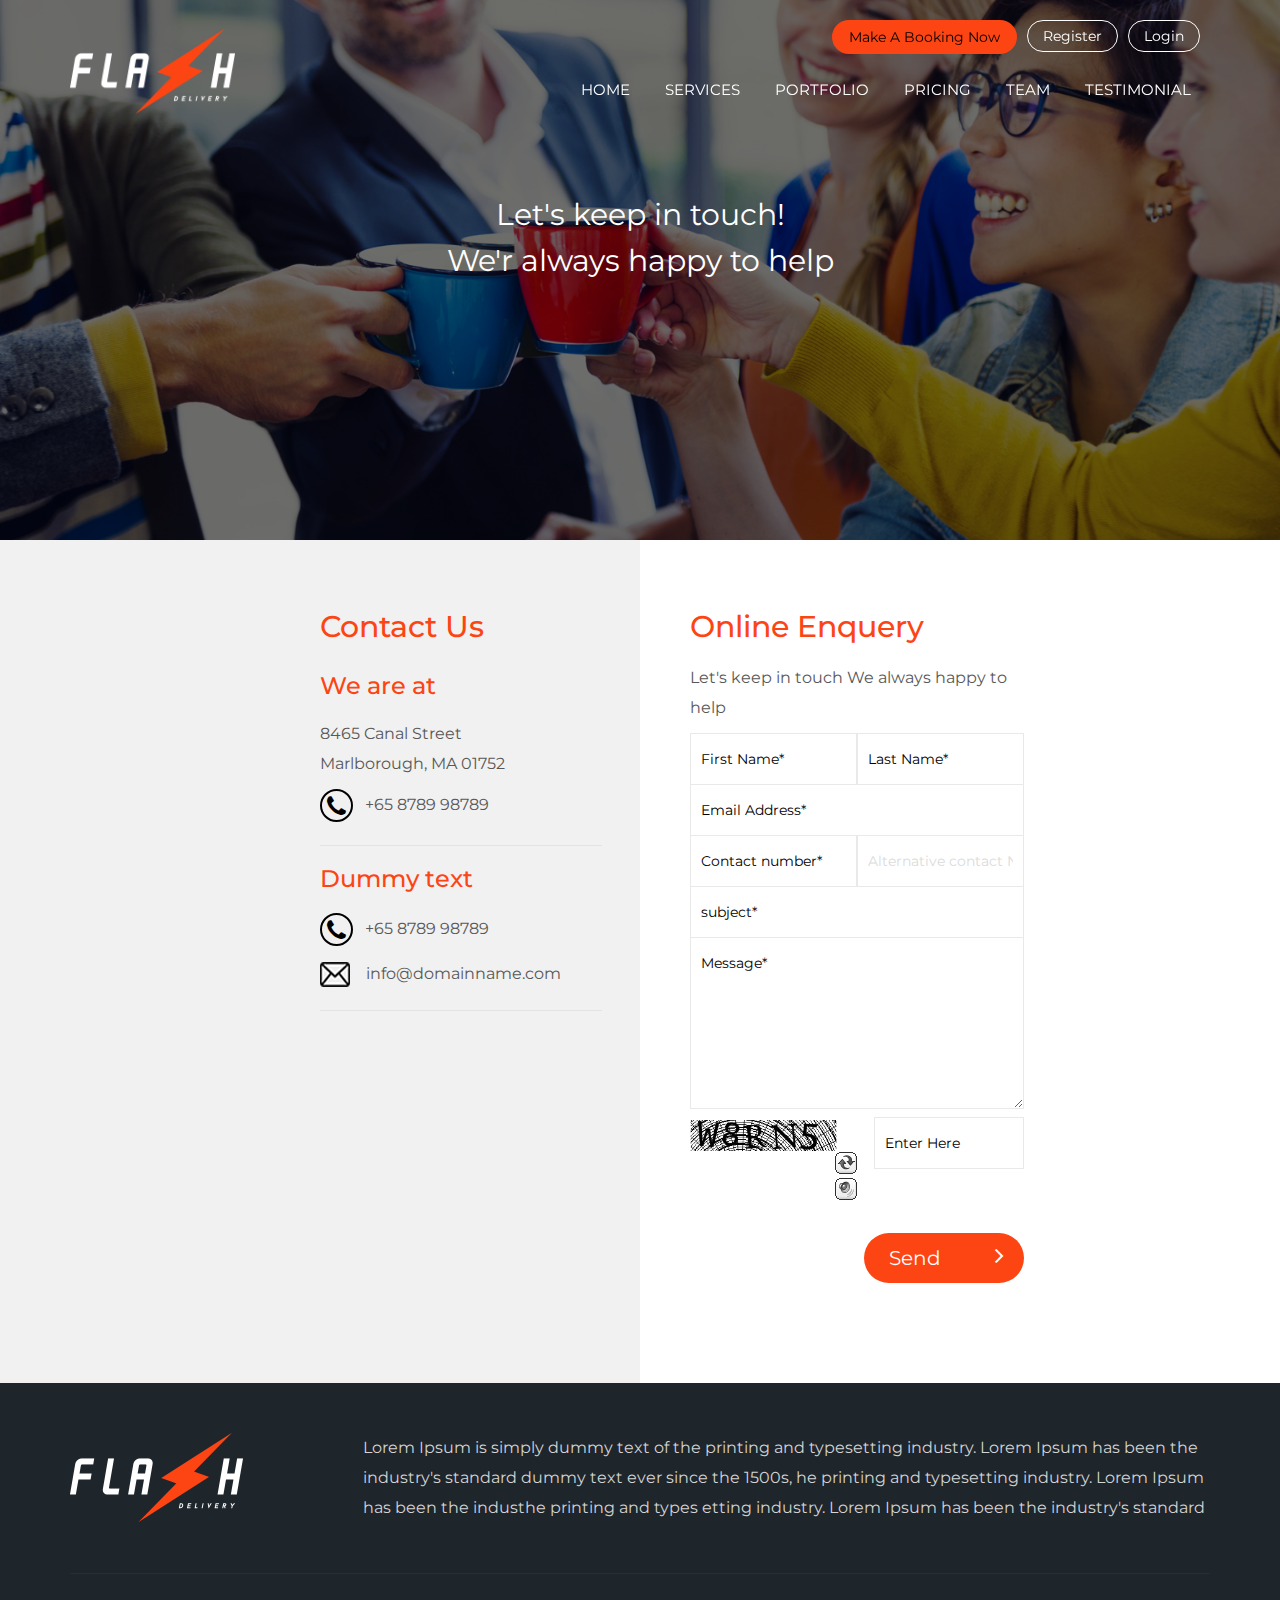
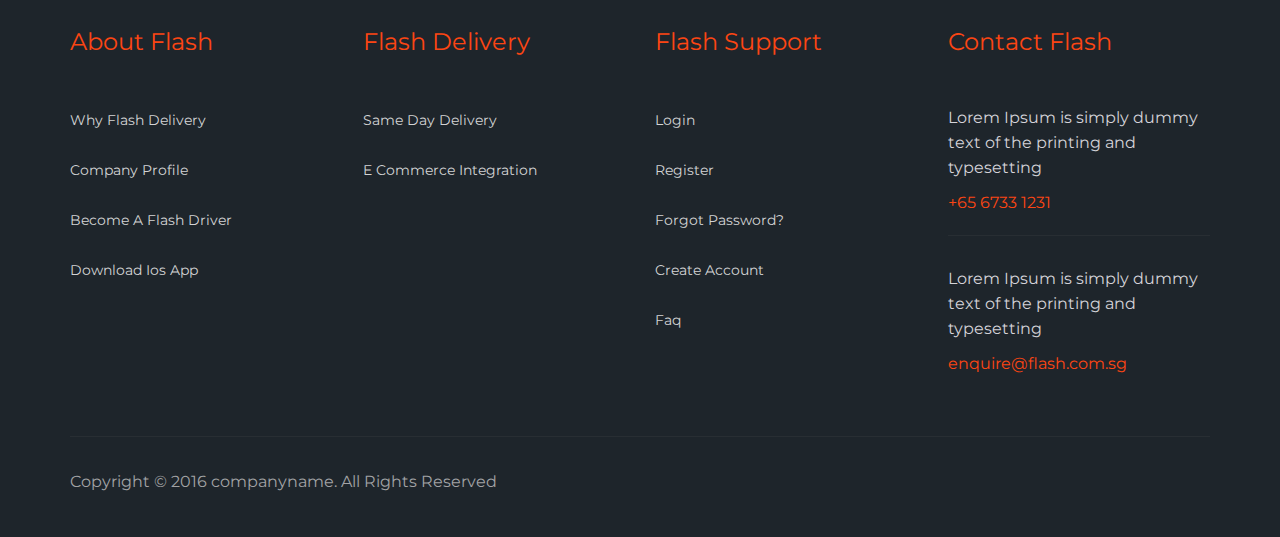
==== commit 48ab62d2: "final update from home" ====
--- a/html/contact-us.html
+++ b/html/contact-us.html
@@ -123,6 +123,7 @@
             </div>
 
         </section>
+        <!-- footer section-->
         <footer class="footer">
             <div class="container">
                 <div class="row">
@@ -146,28 +147,27 @@
                                 <div class="col-md-3">
                                     <h3>About Flash</h3>
                                     <ul class="float">
-                                        <li><a href="#">Web Design</a></li>
-                                        <li><a href="#">Branding &amp; Identity</a></li>
-                                        <li><a href="#">Free HTML5</a></li>
-                                        <li><a href="#">HandCrafted Templates</a></li>
+                                        <li><a href="#">Why Flash delivery</a></li>
+                                        <li><a href="#">Company profile</a></li>
+                                        <li><a href="#">Become a flash driver</a></li>
+                                        <li><a href="#">Download ios app</a></li>
                                     </ul>
                                 </div>
                                 <div class="col-md-3">
                                     <h3>Flash Delivery</h3>
                                     <ul class="float">
-                                        <li><a href="#">Web Design</a></li>
-                                        <li><a href="#">Branding &amp; Identity</a></li>
-                                        <li><a href="#">Free HTML5</a></li>
-                                        <li><a href="#">HandCrafted Templates</a></li>
+                                        <li><a href="#">Same day delivery</a></li>
+                                        <li><a href="#">e commerce integration</a></li>
                                     </ul>
                                 </div>
                                 <div class="col-md-3">
                                     <h3>Flash Support</h3>
                                     <ul class="float">
-                                        <li><a href="#">Web Design</a></li>
-                                        <li><a href="#">Branding &amp; Identity</a></li>
-                                        <li><a href="#">Free HTML5</a></li>
-                                        <li><a href="#">HandCrafted Templates</a></li>
+                                        <li><a href="#">login </a></li>
+                                        <li><a href="#">register</a></li>
+                                        <li><a href="#">forgot password?</a></li>
+                                        <li><a href="#">Create account</a></li>
+                                        <li><a href="#">faq</a></li>
                                     </ul>
                                 </div>
                                 <div class="col-md-3">
--- a/html/css/style.css
+++ b/html/css/style.css
@@ -62,32 +62,6 @@
     font-family: 'Montserrat', sans-serif;
 }
 
-
-/*h1 {
-    font-size: 66px;
-}
-
-h2 {
-    font-size: 46px;
-}
-
-h3 {
-    font-size: 36px;
-}
-
-h4 {
-    font-size: 32px;
-}
-
-h5 {
-    font-size: 26px;
-}
-
-h6 {
-    font-size: 22px;
-}
-*/
-
 ul {
     list-style-type: none;
     margin: 0;
@@ -95,7 +69,7 @@
 }
 
 p {
-    font-size: 14px;
+    font-size: 16px;
     color: #585858;
     position: relative;
 }
@@ -302,7 +276,57 @@
     }
 }
 
-
+/*----Animated div---*/
+#animatedDiv{
+    width: 300px;
+    padding:40px 20px;
+    margin-top: 600px;
+    -webkit-border-radius: 20px;
+    border-radius: 20px;
+    position: absolute;
+    right: 2%;
+    background-color:#eaeaea;
+    z-index: 9;
+    text-align: center;
+}
+.animatedInner{
+    position: relative;
+}
+.animatedInner img{
+    position: absolute;
+    top: -70px;
+    left: 10px;
+}
+#animatedDiv h2{
+    margin: 0;
+    padding: 0;
+    color: #000;
+    text-align: left;
+}
+#animatedDiv h3{
+    color: #fc4513;
+    text-align: left;
+    margin: 0;
+    padding: 10px 0;
+}
+#animatedDiv p{
+    color: #000;
+    text-align: left;
+}
+#animatedDiv a{
+    background-color: #fc4513;
+    border-radius: 20px;
+    padding: 12px 50px;
+    text-transform: capitalize;
+}
+span.cross{
+    position: absolute;
+    top: 46px;
+    right: -70px;
+}
+span.cross a{
+    background-color: transparent !important;
+}
 /* Banner */
 
 .top_banner_bg {
@@ -412,7 +436,6 @@
     display: inline;
     margin-left: 20px;
 }
-
 
 /*----- Service section ------*/
 
@@ -1130,430 +1153,149 @@
         padding: 20px;
         text-align: center;
     }
+    /*-----index page-------*/
+
+    .select-wrapper::before {
+        position: relative;
+        left: 35px;
+        top: 2px;
+    }
+    .select-wrapper{
+        display: block;
+        padding-bottom: 20px;
+    }
+    .select-wrapper::after {
+        top: 8px;
+        position: relative;
+        right: 40px;
+    }
+    .top_banner_bg .select_service::before {
+        left: 38px;
+        top: 2px;
+        position: relative;
+    }
+    .flash-delivery h2 {
+        padding: 0 0 0px;
+        font-size: 25px;
+    }
+    .flash-delivery .delivery-single h4{
+        font-size: 18px;
+    }
+    .video-section h4 {
+        padding: 0 10%;
+        font-size: 18px;
+    }
+    .video-section p {
+        padding: 30px 5%;
+    }
+    .download_button span {
+        display: block;
+        width: 100%;
+    }
+    /*--------slideshow------*/
+    .dg-wrapper {
+        width: 86%;
+        margin: 50px auto;
+    }
+    .pointer {
+        left: 10%;
+    }
+    .pointer a{
+        margin: 0;
+    }
+    .dg-next{
+        right: 10%;
+    }
+    .dg-prev{
+        left: 10%;
+    }
+    .slideshow {
+        padding-bottom: 30px;
+    }
+    /*-----------faq tabs----*/
+    .faq-tab h4 {
+        font-size: 16px;
+    }
+    .faq-tab .panel-title a {
+        padding-left:0px;
+        line-height: 20px;
+    }
+    .faq-tab .panel-collapse {
+        padding-left: 0;
+    }
+    .faq-tab h4 {
+        text-align: left;
+    }
     /*--------Footer--------*/
     .footer{
         text-align: center;
     }
 }
 
-@media (min-width:500px) and (max-width:991px) {
-    .tags li {
-        display: inline-block;
-        list-style: outside none none;
-        margin: 10px 10px;
-    }
-    .subscribe_form .form-group {
-        margin-bottom: 20px;
-        padding: 0;
-    }
-    .contact_form .form-group {
-        margin-bottom: 20px;
-        padding: 0;
-    }
-    .contact_text h5 {
-        width: auto;
-    }
-    .tag-detail {
+@media (min-width:768px) and (max-width:991px) {
+    .navbar-fixed-top {
         text-align: center;
-    }
-    section.coming_soon_bg {
-        padding: 60px 0 200px;
-    }
-    .form-group {
-        margin-bottom: 45px;
-        padding: 60px 0 40px;
-    }
-    .search_btn-2 .btn.btn-default {
-        border-radius: 0 15px 15px 0;
-        margin: 0;
-    }
-    .email_field .form-control {
+        position: relative;
+        background: rgb(0, 0, 0);
+    }
+    .menu_top {
         float: none;
+        width: 55%;
+        margin: 0 auto;
+    }
+    .select-wrapper:before{
+        left: 30px;
+        top: 4px;
+        position: relative;
+    }
+    .select-wrapper::after {
+        top: 8px;
+        position: relative;
+        right: 40px;
+    }
+    .top_banner_bg form select{
+        position: relative;
+    }
+    .select-wrapper{
+        display: block;
+        width: 50%;
+        margin: 10px auto;
+    }
+    .top_banner_bg .select_service::before{
+        left: 35px;
+        top: 4px;
+        position: relative;
+    }
+    .service-single{
+        width: 100% !important;
+    }
+    section{
+        padding: 50px 0;
+    }
+    .video-section h4 {
+        padding: 0 10%;
+        font-size: 18px;
+    }
+    .video-section p {
+        padding: 30px 5%;
+    }
+    .download_button span {
+        display: block;
         width: 100%;
     }
-    .search_btn-2 {
-        margin-top: -140px;
-        position: relative;
-        right: -4px;
-        text-align: right;
-        top: 0;
-        z-index: 1;
-    }
-    .coming_soon_footer p {
-        display: block;
-        font-size: 18px;
+    /*--------Footer--------*/
+    .footer{
         text-align: center;
     }
-    #defaultCountdown {
-        margin: 0 auto;
-        padding: 10px 0 0px;
-        text-align: center;
-    }
-    #defaultCountdown .countdown-section .countdown-period {
-        font-size: 20px;
-        line-height: 45px;
-    }
-    #defaultCountdown .countdown-section .countdown-amount {
-        font-size: 30px;
-        line-height: 20px;
-        padding: 30px 0;
-    }
-    #defaultCountdown .countdown-section {
-        height: 144px;
-        margin: 0 20px 0 auto;
-        width: 80px;
-    }
-}
-
-
-/*--------768-992-------*/
-
-@media (min-width:768px) and (max-width:992px) {
-    .logo_img {
-        padding: 9px 0;
-        text-align: center;
-    }
-    .navbar ul.nav.navbar-nav li {
-        list-style: outside none none;
-        margin: 0;
-        padding: 0 2px;
-    }
-    .navbar ul.nav.navbar-nav li a {
-        font-size: 13px;
-        padding-left: 9px;
-        padding-right: 12px;
-    }
-    .present {
-        margin-top: 50px;
-    }
-    .coming_soon_footer ul {
-        float: none;
-        margin: 0;
-        padding: 0;
-        text-align: center;
-    }
-    .coming_soon_img {
-        margin: 50px 0 auto;
-        text-align: center;
-    }
-    .search_btn-2 .btn.btn-default {
-        border-radius: 0 15px 15px 0;
-        margin: 0;
-    }
-    .email_field .form-control {
-        float: none;
-        width: 100%;
-    }
-    .search_btn-2 {
-        margin-top: -140px;
-        position: relative;
-        right: -4;
-        text-align: right;
-        top: 0;
-        z-index: 1;
-    }
-    .coming_soon_footer p {
-        display: block;
-        font-size: 18px;
-        text-align: center;
-    }
-    #defaultCountdown {
-        margin: 0 auto;
-        padding: 10px 0 0px;
-        text-align: center;
-    }
-    #defaultCountdown .countdown-section .countdown-period {
-        font-size: 20px;
-        line-height: 45px;
-    }
-    #defaultCountdown .countdown-section .countdown-amount {
-        font-size: 30px;
-        line-height: 20px;
-        padding: 40px 0;
-    }
-    #defaultCountdown .countdown-section {
-        height: 144px;
-        margin: 0 20px 0 auto;
-        width: 105px;
-    }
-    .coming_soon_detail h2 {
-        font-size: 50px;
-        line-height: 60px;
-        text-align: center;
-    }
-    .coming_soon_detail {
-        width: 100%;
-        margin-top: 40px;
-    }
-    .about_us_detail {
-        text-align: center;
-    }
-    .panel-body {
-        padding: 10px 0;
-        text-align: center;
-    }
-    .panel-title a {
-        font-size: 20px;
-    }
-    .about_us_img {
-        float: none;
-    }
-    .text_404 {
-        float: left;
-        margin: 0 auto;
-        width: 49%;
-    }
-    .text_404 h1 {
-        font-size: 160px;
-        padding-bottom: 0;
-    }
-    .not_found {
-        float: left;
-        margin: 0 auto;
-        width: 49%;
-    }
-    .not_found h2 {
-        font-size: 82px;
-    }
-    .not_found h3 {
-        font-size: 40px;
-        line-height: 50px;
-        margin: 0;
-    }
-    .error_detail h3 {
-        font-size: 27px;
-    }
-    .error_form .form-control {
-        width: 80%;
-    }
-    .search_btn {
-        bottom: -33px;
-        left: 360px;
-        position: absolute;
-        right: 0;
-    }
-    .present {
-        text-align: center;
-    }
-    .present h1 {
-        font-size: 40px;
-        line-height: 60px;
-        padding-bottom: 50px;
-    }
-    .section_btn {
-        margin: 20px 0 30px;
-    }
-    .present_img {
-        margin: 0 auto;
-        text-align: center;
-    }
-    section {
-        padding: 60px 0;
-    }
-    .section_heading h2 {
-        font-size: 40px;
-    }
-    .section_heading h4 {
-        font-size: 26px;
-        line-height: 40px;
-    }
-    .features_detail {
-        margin-top: 30px;
-    }
-    .features_detail li {
-        border-right: none;
-        text-align: center;
-        width: 100%;
-    }
-    .features_img {
-        text-align: center;
-    }
-    .features_detail li:nth-child(2n) {
-        text-align: center;
-    }
-    .features_detail li:nth-last-child(2) {
-        border-bottom: 1px solid #cccccc;
-    }
-    .features_img.pull-left {
-        float: none;
-        width: 100%;
-    }
-    .services_img_n {
-        margin: 0 auto;
-        text-align: center;
-    }
-    .how_it_work_m {
-        margin-top: 15px;
-        text-align: center;
-    }
-    .how_it_work_m.text-right h5::before {
-        display: none;
-    }
-    .how_it_work_m.text-right h5::after {
-        display: none;
-    }
-    .how_it_work_m.text-right h5 {
-        line-height: 35px;
-    }
-    .how_it_work_m p {
-        margin: 0 0 30px;
-    }
-    .workng_img {
-        margin: 0 auto 40px;
-    }
-    .how_it_work_m.text-left h5::before {
-        display: none;
-    }
-    .how_it_work_m.text-left h5::after {
-        display: none;
-    }
-    .how_it_work_m.text-left h5 {
-        line-height: 35px;
-    }
-    .port_img1 {
-        width: 100%;
-    }
-    .table-1 {
-        margin: 10px 0 25px;
-    }
-    .member_detail {
-        margin: 0 0 30px;
-    }
-    .member_detail {
-        float: left;
-        margin: 0 10px 30px;
-        width: 46%;
-    }
-    article {
-        margin: 0 0 70px;
-    }
-    .blog_image {
-        text-align: center;
-        margin: 0 auto;
-    }
-    .blog_detail {
-        width: 90%;
-    }
-    .contact_text h5 {
-        font-size: 16px;
-        width: auto;
-    }
-    .contact_text span {
-        padding: 10px 20px;
-    }
-    .contact_text li {
-        display: block;
-        margin: 0 auto;
-    }
-    .contact_text {
-        margin-left: auto;
-        margin-top: 45px;
-    }
-    .subscribe {
-        text-align: center;
-    }
-    .workng_img {
-        margin: 30px auto 40px;
-    }
-    .section_btn .btn.btn-default {
-        margin: 20px 5px 0;
-    }
-    .footer_top > h4 {
-        font-size: 25px;
-    }
-    .footer_top li {
-        font-size: 20px;
-        margin: 25px 5px 10px;
-    }
-}
-
+    .faq-tab .panel-title a{
+        padding-left: 0;
+    }
+}
 
 /*----------992px -1200px -----------*/
 
-@media (min-width:993px) and (max-width:1200px) {
-    .contact_text h5 {
-        width: 310px;
-    }
-    .search_btn-2 .btn.btn-default {
-        border-radius: 0 15px 15px 0;
-        margin: 0;
-    }
-    .email_field .form-control {
-        float: none;
-        width: 100%;
-    }
-    .search_btn-2 {
-        margin-top: -75px;
-        position: relative;
-        right: -4px;
-        text-align: right;
-        top: 0;
-        z-index: 1;
-    }
-    .coming_soon_detail {
-        width: 94%;
-    }
-    .about_us_detail li {
-        width: 45%;
-    }
-    .app_screenshot {
-        width: 25%;
-    }
-    .navbar ul.nav.navbar-nav li a {
-        font-size: 15px;
-        padding-left: 4px;
-        padding-right: 4px;
-    }
-    .present h1 {
-        padding-bottom: 65px;
-    }
-    .section_btn .btn.btn-default {
-        margin: 30px 5px 0;
-    }
-    .features_detail h5 {
-        font-size: 22px;
-    }
-    .features_img {
-        padding-top: 30px;
-    }
-    .features_detail {
-        margin-top: 70px;
-    }
-    .services_img {
-        width: 49%;
-    }
-    .services_img_n {
-        float: left;
-        width: 49%;
-    }
-    .services_detail span {
-        padding: 23px 24px;
-    }
-    .services_detail {
-        margin-left: 15px;
-        margin-top: 15px;
-    }
-    .how_it_work_m {
+@media (min-width:992px) and (max-width:1200px) {
+    .top_banner_bg form input[type="submit"]{
         margin-top: 20px;
     }
-    .blog_detail {
-        width: 85%;
-    }
-    .contact_text h5 {
-        font-size: 16px;
-    }
-    .navbar ul.nav.navbar-nav li a {
-        font-size: 15px;
-        font-weight: 400;
-        padding-left: 4px;
-        padding-right: 4px;
-        text-transform: uppercase;
-    }
-    .error_detail h3 {
-        margin: 0 auto;
-        padding: 60px 0;
-    }
-    .search_btn {
-        left: 244px;
-    }
-}
+}
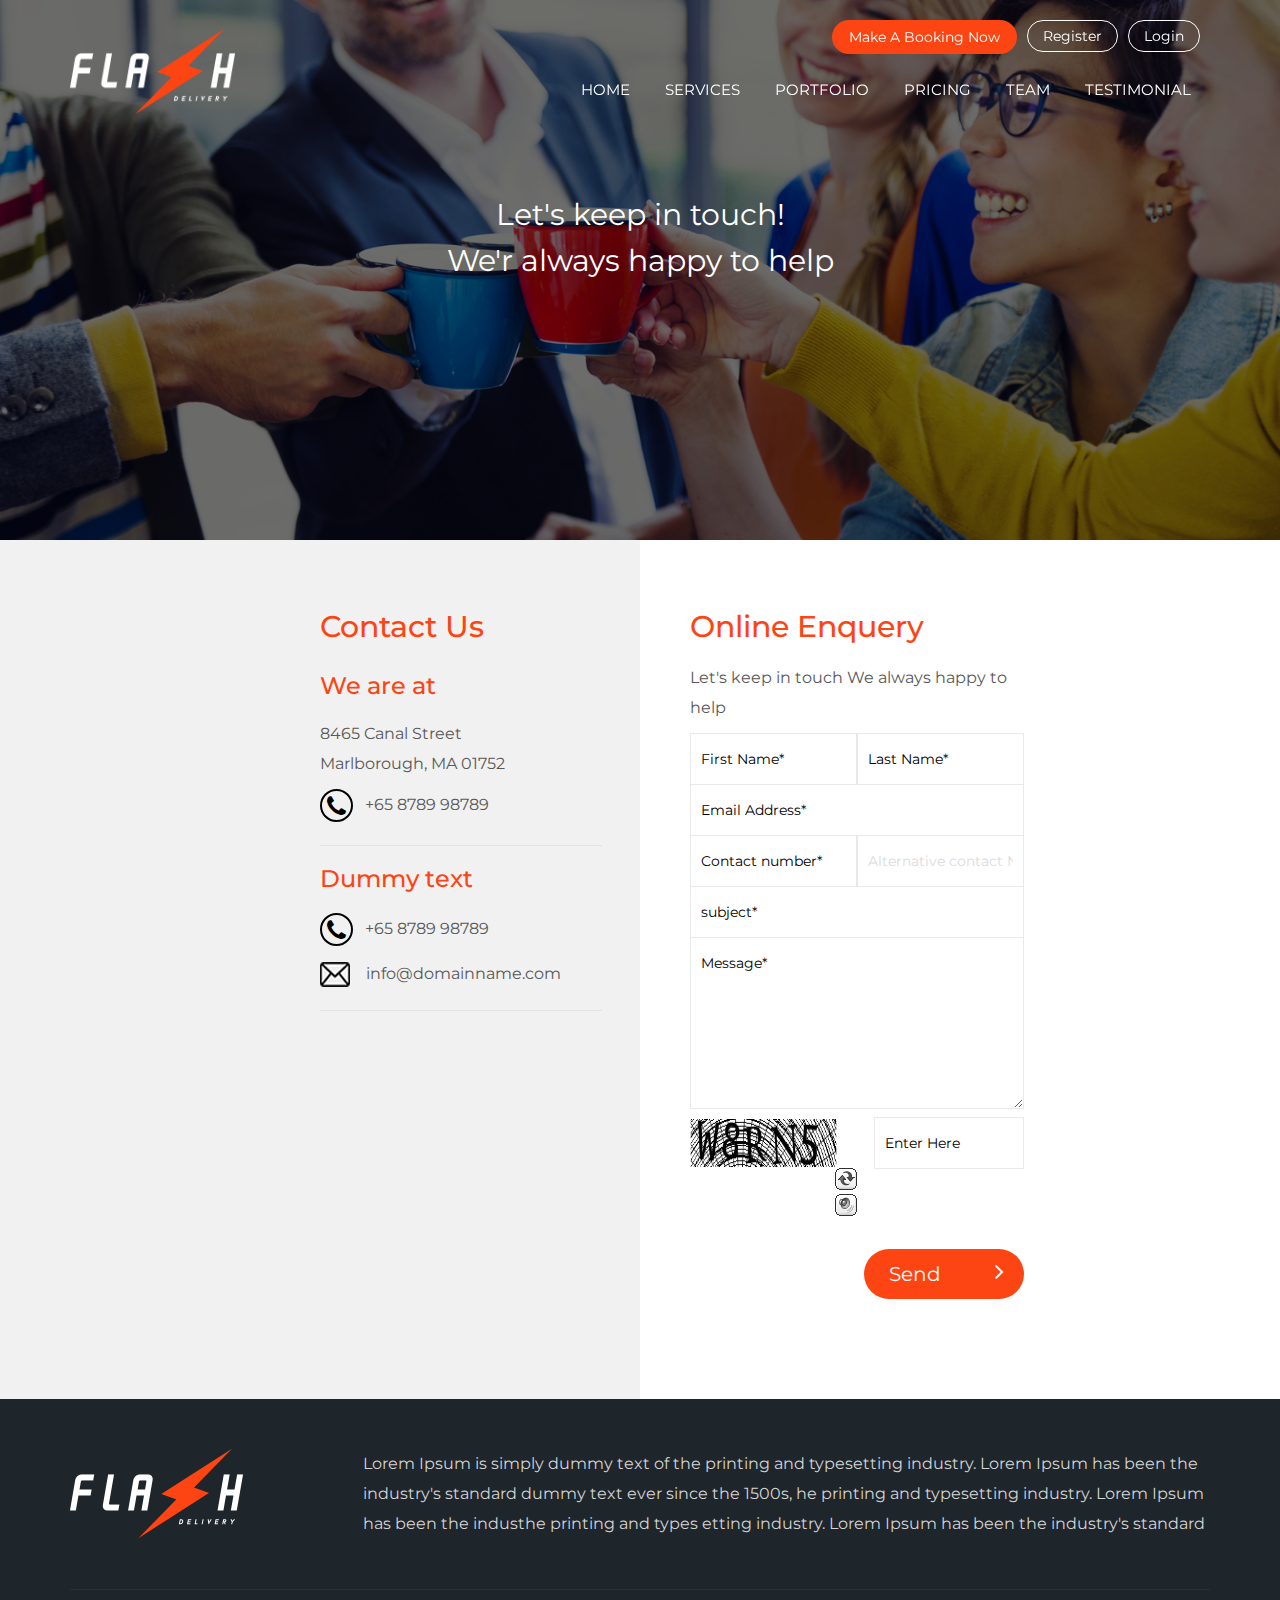
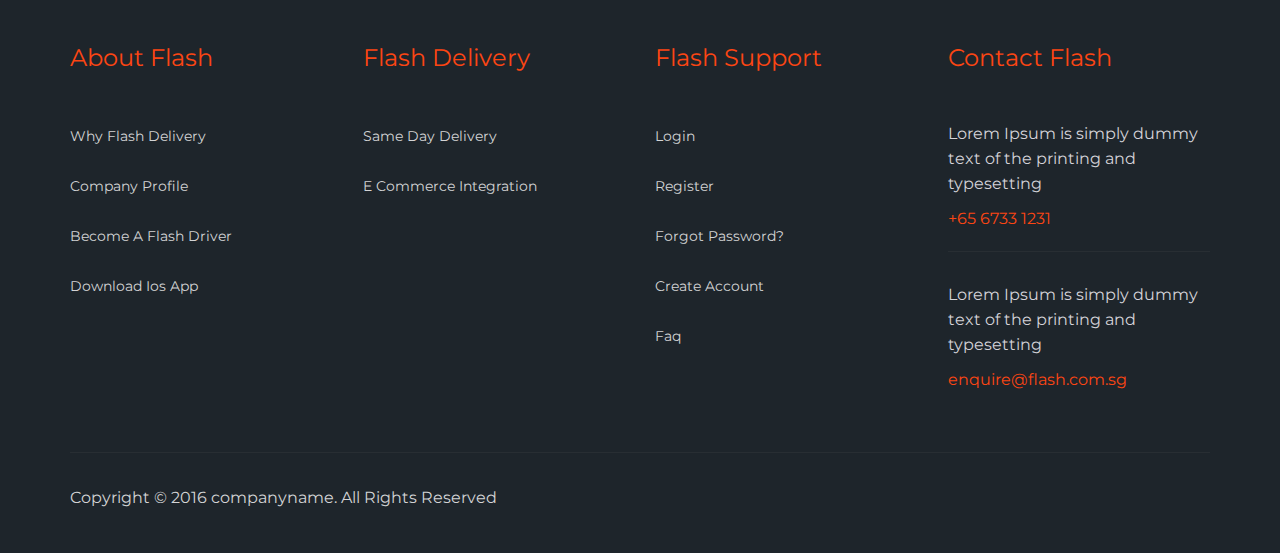
==== commit 576d721f: "final update before sending to bluescheme" ====
--- a/html/contact-us.html
+++ b/html/contact-us.html
@@ -1,16 +1,15 @@
 <!DOCTYPE html>
 <html lang="en">
-
     <head>
         <meta charset="utf-8">
         <meta http-equiv="X-UA-Compatible" content="IE=edge">
         <meta name="viewport" content="width=device-width, initial-scale=1.0">
         <meta name="description" content="">
         <meta name="author" content="">
-        <title>CorPorate</title>
+        <title>Flash</title>
         <!-- Bootstrap CSS -->
         <link href="css/bootstrap.min.css" rel="stylesheet">
-        <!-- CSS Custom -->
+        <!-- Main CSS -->
         <link rel="stylesheet" type="text/css" href="css/style.css">
         <!-- favicon Icon -->
         <!--<link rel="shortcut icon" href="images/favicon.ico" type="image/x-icon">
@@ -144,7 +143,7 @@
                     <div class="col-md-12">
                         <div class="footer-bottom">
                             <div class="row">
-                                <div class="col-md-3">
+                                <div class="col-md-3 footer-single-coloumn">
                                     <h3>About Flash</h3>
                                     <ul class="float">
                                         <li><a href="#">Why Flash delivery</a></li>
@@ -153,14 +152,14 @@
                                         <li><a href="#">Download ios app</a></li>
                                     </ul>
                                 </div>
-                                <div class="col-md-3">
+                                <div class="col-md-3 footer-single-coloumn">
                                     <h3>Flash Delivery</h3>
                                     <ul class="float">
                                         <li><a href="#">Same day delivery</a></li>
                                         <li><a href="#">e commerce integration</a></li>
                                     </ul>
                                 </div>
-                                <div class="col-md-3">
+                                <div class="col-md-3 footer-single-coloumn">
                                     <h3>Flash Support</h3>
                                     <ul class="float">
                                         <li><a href="#">login </a></li>
@@ -170,7 +169,7 @@
                                         <li><a href="#">faq</a></li>
                                     </ul>
                                 </div>
-                                <div class="col-md-3">
+                                <div class="col-md-3 footer-single-coloumn">
                                     <h3>Contact Flash</h3>
                                     <p>
                                         Lorem Ipsum is simply dummy text of the printing and typesetting
@@ -193,11 +192,11 @@
                 </div>
             </div>
         </footer>
+        <!-- JS Files -->
         <script src="js/jquery.min.js"></script>
         <script src="http://maxcdn.bootstrapcdn.com/bootstrap/3.3.7/js/bootstrap.min.js"></script>
-        <script src="js/interface.js"></script>
+        <script type="text/javascript" src="js/modernizr.custom.js"></script>
+        <script type="text/javascript" src="js/jquery.gallery.js"></script>
         <script type="text/javascript" src="js/main.js"></script>
     </body>
-    <!-- JS Plugins -->
-
 </html>
--- a/html/css/style.css
+++ b/html/css/style.css
@@ -1,26 +1,24 @@
 @charset "utf-8";
-
 /* CSS Document */
-
+/* Importing font family */
 @import 'https://fonts.googleapis.com/css?family=Montserrat:400,700';
-/*@import url('https://maxcdn.bootstrapcdn.com/bootstrap/3.3.6/css/bootstrap.min.css');
-@import url('https://maxcdn.bootstrapcdn.com/font-awesome/4.6.1/css/font-awesome.min.css');*/
+
+/* Text selection styling */
 *::-moz-selection {
     background: #f6b20e none repeat scroll 0 0;
     color: #fff;
 }
-
 ::-moz-selection {
     background: #64bb67;
     color: #fff;
     text-shadow: none;
 }
-
 ::selection {
     background: #64bb67;
     color: #fff;
     text-shadow: none;
 }
+/* Placeholder styling */
 ::-webkit-input-placeholder {
     color:#000;
 }
@@ -158,10 +156,6 @@
     transition: all .5s ease-in-out;
 }
 
-
-/* Button styling goes herer */
-
-
 /*=========
   menu
 ==========*/
@@ -188,7 +182,7 @@
 }
 
 .dropdown .dropdown-toggle::after {
-    content: "";
+    content: "�?�";
     font-family: fontawesome;
     font-size: 10px;
     font-weight: 400;
@@ -743,7 +737,9 @@
 }
 .captcha-block>img{
     display: inline;
-    width: 88%;
+    max-width: 88%;
+    float: left;
+    height: 48px;
 }
 .captcha-block{
     padding: 10px 0;
@@ -927,11 +923,9 @@
     margin-top: 50px;
     color: #a2a3a5;
 }
-
 .copyright p {
-    color: #a2a3a5;
-}
-
+    color: #d3d4d5;
+}
 
 /*-----affix code------*/
 .affix{
@@ -1050,6 +1044,60 @@
     color: #000;
 }
 /*-------- responsive----------*/
+@media (max-width:360px) {
+    /*--------slideshow------*/
+    .dg-wrapper {
+        width: 86%;
+        margin: 50px auto;
+    }
+    .pointer {
+        left: 10%;
+    }
+    .pointer a{
+        margin: 0;
+    }
+    .dg-next{
+        right: 10%;
+    }
+    .dg-prev{
+        left: 10%;
+    }
+    .slideshow {
+        padding-bottom: 30px;
+    }
+}
+@media(min-width:361px) and (max-width:480px){
+    /*--------slideshow------*/
+    .pointer {
+        position: absolute;
+        left: 35%;
+        top: -5px;
+    }
+    .pointer a{
+        margin: 0;
+        height: 30px;
+        width: 30px;
+        line-height: 29px
+    }
+}
+
+@media(min-width:481px) and (max-width:767px){
+    /*--------slideshow------*/
+    .pointer {
+        position: absolute;
+        left: 35%;
+        top: -5px;
+    }
+    .pointer a{
+        margin: 0;
+    }
+    .delivery-single {
+        padding: 20px;
+        text-align: center;
+        float: left;
+        width: 50%;
+    }
+}
 
 @media (max-width:767px) {
     /*-------- Navigation-------*/
@@ -1066,7 +1114,7 @@
         font-size: 18px;
         width: 100%;
         margin-bottom: 0;
-        line-height: 20px;
+        line-height: 30px;
     }
     .menu_bar {
         width: 100%;
@@ -1117,6 +1165,9 @@
         padding-left: 20px;
         padding-right: 20px;
     }
+    .contact-info-left hr {
+        border-color: transparent;
+    }
     .half{
         width: 100%;
     }
@@ -1124,6 +1175,10 @@
     }
     .half input {
         width: 100%;
+    }
+    .block {
+        float: left;
+        margin-left: 10px;
     }
     /*--------Tabs----------*/
     .nav-pills > li {
@@ -1164,6 +1219,9 @@
         display: block;
         padding-bottom: 20px;
     }
+    .select_service{
+        margin-left:3px !important;
+    }
     .select-wrapper::after {
         top: 8px;
         position: relative;
@@ -1192,33 +1250,14 @@
         display: block;
         width: 100%;
     }
-    /*--------slideshow------*/
-    .dg-wrapper {
-        width: 86%;
-        margin: 50px auto;
-    }
-    .pointer {
-        left: 10%;
-    }
-    .pointer a{
-        margin: 0;
-    }
-    .dg-next{
-        right: 10%;
-    }
-    .dg-prev{
-        left: 10%;
-    }
-    .slideshow {
-        padding-bottom: 30px;
-    }
+
     /*-----------faq tabs----*/
     .faq-tab h4 {
         font-size: 16px;
     }
     .faq-tab .panel-title a {
-        padding-left:0px;
-        line-height: 20px;
+        padding-left:10px;
+        line-height: 40px;
     }
     .faq-tab .panel-collapse {
         padding-left: 0;
@@ -1233,6 +1272,18 @@
 }
 
 @media (min-width:768px) and (max-width:991px) {
+    /*--------slideshow------*/
+    .pointer {
+        position: absolute;
+        left: 36%;
+        top: -5px;
+    }
+    .pointer a{
+        margin: 0;
+    }
+    .slideshow{
+        padding-bottom: 50px;
+    }
     .navbar-fixed-top {
         text-align: center;
         position: relative;
@@ -1243,6 +1294,21 @@
         width: 55%;
         margin: 0 auto;
     }
+    .top_banner_bg {
+        min-height: 320px
+    }
+    .contact-info-left{
+        padding: 0;
+        text-align: center;
+    }
+    .contact-info-left hr {
+        border-color: transparent;
+    }
+    .contact-form{
+        float: left;
+        text-align: center;
+        padding:0 15px;
+    }
     .select-wrapper:before{
         left: 30px;
         top: 4px;
@@ -1261,13 +1327,16 @@
         width: 50%;
         margin: 10px auto;
     }
+    .select_service{
+        margin-left: 175px !important;
+    }
     .top_banner_bg .select_service::before{
         left: 35px;
         top: 4px;
         position: relative;
     }
     .service-single{
-        width: 100% !important;
+        margin-bottom: 40px;
     }
     section{
         padding: 50px 0;
@@ -1283,19 +1352,45 @@
         display: block;
         width: 100%;
     }
+    .block {
+        float: left;
+        margin-left: 10px;
+    }
+    .TabsPanel h4{
+        text-align: center;
+    }
+    .delivery-single{
+        text-align: center;
+    }
     /*--------Footer--------*/
     .footer{
         text-align: center;
     }
+    .footer-single-coloumn {
+        width: 50%;
+        float: left;
+        min-height: 330px;
+    }
     .faq-tab .panel-title a{
-        padding-left: 0;
+        padding-left:10px;
+        font-size: 20px;
+    }
+    .faq-tab .panel-collapse {
+        padding-left: 54px;
     }
 }
 
 /*----------992px -1200px -----------*/
 
 @media (min-width:992px) and (max-width:1200px) {
+    .captcha-block>img {
+        max-width: 80%;
+    }
     .top_banner_bg form input[type="submit"]{
         margin-top: 20px;
     }
-}
+    .contact-form{
+        padding-right: 15px;
+    }
+}
+
